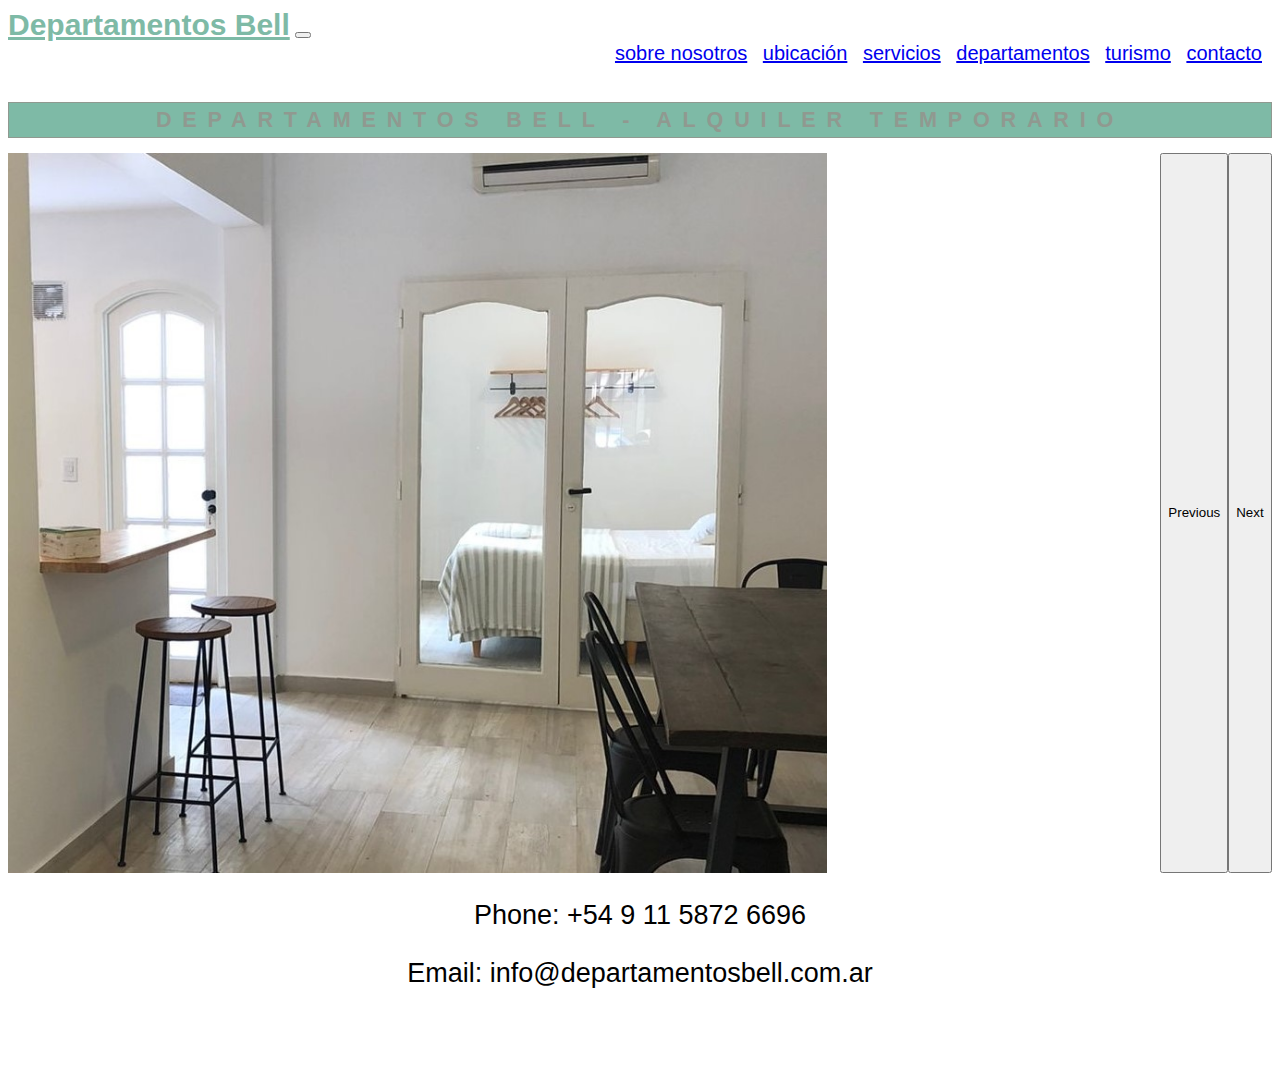
==== index.html @ 815842b9 "primera subida, asi entrega el cliente" ====
<!DOCTYPE html>
<html lang="en">

<head>
    <meta charset="UTF-8" />
    <meta http-equiv="X-UA-Compatible" content="IE=edge" />
    <meta name="viewport" content="width=device-width, initial-scale=1.0" />
    <meta name="description" content="Departamentos Bell Alquiler Temporario" />
    <meta name="keywords"
        content="alquiler, alquileres, temporaryrent, departamentos, temporarios, airbnb, booking, hospedaje, buenos aires, hotel, vacaciones, turismo" />

    <title>Departamentos Bell Alquiler Temporario</title>

    <!--bootstrap-->
    <link href="https://cdn.jsdelivr.net/npm/bootstrap@5.3.0-alpha1/dist/css/bootstrap.min.css" rel="stylesheet"
        integrity="sha384-GLhlTQ8iRABdZLl6O3oVMWSktQOp6b7In1Zl3/Jr59b6EGGoI1aFkw7cmDA6j6gD" crossorigin="anonymous" />

    <!--css style-->
    <link rel="stylesheet" href="./css/estilos.css" />

    <!--social media icon-->
    <link rel="stylesheet" href="https://cdnjs.cloudflare.com/ajax/libs/font-awesome/6.1.1/css/all.min.css"
        integrity="sha512-KfkfwYDsLkIlwQp6LFnl8zNdLGxu9YAA1QvwINks4PhcElQSvqcyVLLD9aMhXd13uQjoXtEKNosOWaZqXgel0g=="
        crossorigin="anonymous" referrerpolicy="no-referrer" />
</head>

<body>
    <!--bootstrap navbar-->

    <header>
        <div class="container">
            <nav class="navbar navbar-expand-lg bg-body-light">
                <div class="container-fluid">
                    <a class="navbar-brand" href="#">Departamentos Bell</a>
                    <button class="navbar-toggler" type="button" data-bs-toggle="collapse"
                        data-bs-target="#navbarNavAltMarkup" aria-controls="navbarNavAltMarkup" aria-expanded="false"
                        aria-label="Toggle navigation">
                        <span class="navbar-toggler-icon"></span>
                    </button>
                    <div class="collapse navbar-collapse" id="navbarNavAltMarkup">
                        <div class="navbar-nav">
                            <a class="nav-link active" aria-current="page" href="./pages/sobrenosotros.html">sobre
                                nosotros</a>
                            <a class="nav-link" href="./pages/ubicacion.html">ubicación</a>
                            <a class="nav-link" href="./pages/servicios.html">servicios</a>
                            <a class="nav-link" href="./pages/departamentos.html">departamentos</a>
                            <a class="nav-link" href="./pages/turismo.html">turismo</a>
                            <a class="nav-link" href="./pages/contacto.html">contacto</a>
                        </div>
                    </div>
                </div>
            </nav>
        </div>
    </header>

    <h1>Departamentos Bell - Alquiler Temporario</h1>

    <div class="container-fluid">
        <!--carrousel bootstrap-->
        <div id="carouselExample" class="carousel slide">
            <div class="carousel-inner">
                <div class="carousel-item active">
                    <img src="./img/bell5 pano recor.jpg" class="d-block w-100" alt="..." />
                </div>
                <div class="carousel-item">
                    <img src="./img/bell5_patio.jpg" class="d-block w-100" alt="..." />
                </div>
                <div class="carousel-item">
                    <img src="./img/bell5 welcome.jpg" class="d-block w-100" alt="..." />
                </div>
            </div>
            <button class="carousel-control-prev" type="button" data-bs-target="#carouselExample" data-bs-slide="prev">
                <span class="carousel-control-prev-icon" aria-hidden="true"> </span>
                <span class="visually-hidden">Previous</span>
            </button>
            <button class="carousel-control-next" type="button" data-bs-target="#carouselExample" data-bs-slide="next">
                <span class="carousel-control-next-icon" aria-hidden="true"></span>
                <span class="visually-hidden">Next</span>
            </button>
        </div>
        <!--cierre carrousel-->
    </div>
    <!--cierre container-->

    <footer>
        <div class="footer_socials">
            <a href="https://instagram.com/departamentos_bell?utm_medium=copy_link" target="_blank"><i
                    class="fa-brands fa-instagram"></i></a>
            <a href="https://www.facebook.com/departamentosBell/?show_switched_toast=0&show_invite_to_follow=0&show_switched_tooltip=0&show_podcast_settings=0&show_community_transition=0&show_community_review_changes=0&show_community_rollback=0&show_follower_visibility_disclosure=0"
                target="_blank"><i class="fa-brands fa-facebook"></i></a>
            <a href="https://wa.me/+5491158726696" target="_blank"><i class="fa-brands fa-whatsapp"></i></a>
        </div>

        <div class="footer_bar"></div>

        <div class="footer_text">
            <p>Phone: +54 9 11 5872 6696</p>
            <p>Email: info@departamentosbell.com.ar</p>
        </div>
    </footer>

    <!--bootstrap java-->
    <script src="https://cdn.jsdelivr.net/npm/bootstrap@5.3.0-alpha1/dist/js/bootstrap.bundle.min.js"
        integrity="sha384-w76AqPfDkMBDXo30jS1Sgez6pr3x5MlQ1ZAGC+nuZB+EYdgRZgiwxhTBTkF7CXvN"
        crossorigin="anonymous"></script>
</body>

</html>
---- css/estilos.css ----
h1 {
    color: #909990;
    font-family: sans-serif;
    font-size: 120%;
    letter-spacing: 0.5em;
    text-align: center;
    text-transform: uppercase;
    border: 1px solid;
    box-sizing: border-box;
    display: center;
    position: relative;
    padding: 4px 15px;
    background-color: rgb(126, 186, 166);
}

h2 {
    color: black;
    font-family: sans-serif;
    font-size: 200%;
    font-style: italic;
    text-align: center;
    text-orientation: initial;
    margin-top: 0cm;
}

.mi-div {
    font-family: sans-serif;
    font-style: italic;
    font-size: 18px;
    text-align: left;
    margin-left: 20px;
    margin-top: 20px;
    margin-bottom: 20px;
}

.container {
    background-color: none;
}

.container.textos {
    text-align: justify;
    padding: 20px;
}

.iframe {
    margin-left: 3rem;
}

.form-register {
    padding: 30;
    width: 300px;
    margin: auto;
    margin-top: 100px;
    color: black;
    font-family: sans-serif;
    background-color: lightgrey;
    border-radius: 4px;
}

.form-register .controls {
    width: 100%;
    padding: 10px;
    color: black;
    background-color: none;
    border-radius: 4px;
    margin-bottom: 16px;
    border: 1px solid white;
    font-family: sans-serif;
    font-size: 18px;
    box-sizing: border-box;
}

.form-register .bottons {
    color: black;
    margin-left: 20px;
    box-sizing: border-box;
    border-radius: 20px;
}

.navbar-nav {
    justify-items: right;
    text-align: right;
}

.navbar {
    background-color: none;
    height: 80px;
    font-size: 20px;
}

.navbar .navbar-brand {
    font-size: 30px;
    font-weight: bold;
    font-family: sans-serif;
    color: rgb(126, 186, 166);
}

.navbar .navbar-nav {
    float: right;
}

.navbar .nav-link {
    margin-right: 10px;
}

.navbar .navbar-toggler {
    border-color: none;
}

#carouselExample {
    display: flex;
    justify-content: center;
}

.carousel-inner {
    width: 90vw;
    height: 80vh;
    overflow: hidden;
}

.carousel-inner .carousel-item img {
    height: 80vh;
    position: relative;
}

@media (max-width: 480px) {
    .carousel-inner .carousel-item img {
        margin-top: 0;
    }
}

@media (max-width: 768px) {
    .carousel-inner .carousel-item img {
        margin-top: 0;
    }
}

@media (max-width: 1020px) {
    .carousel-inner .carousel-item img {
        margin-top: 0;
    }
}

body {
    background-color: white;
    color: black;
    font-family: sans-serif;
    font-size: 18px;
}

.about-us-container {
    display: flex;
    justify-content: center;
    align-items: center;
    font-size: 2rem;
    text-align: center;
    min-height: 75vh;
}

.about-us-container .about-us-text-container {
    width: 60%;
}

.about-us-container .about-us-img-container {
    width: 40%;
}

.pages {
    display: flex;
    justify-content: center;
    align-items: center;
    flex-wrap: wrap;
}

.pages .space {
    margin: 15px;
}

.contact-container {
    display: flex;
    justify-content: center;
    align-items: center;
    flex-direction: column;
    min-height: 80vh;
}

.main-container {
    min-height: 75vh;
}

@media (max-width: 1300px) {
    .about-us-container {
        flex-direction: column;
    }

    .about-us-container .about-us-text-container {
        margin-bottom: 50px;
    }
}

@media (max-width: 1050px) {
    .about-us-text-container {
        font-size: 1.5rem;
    }

    .about-us-img-container img {
        width: 300px;
        margin-bottom: 50px;
    }
}

@media (max-width: 600px) {
    .pages iframe {
        margin-top: 50px;
    }
}

footer {
    color: black;
    text-decoration: none;
    font-family: sans-serif;
    font-size: 150%;
    font-style: initial;
    text-align: center;
    background-color: white;
    width: 100%;
    height: 10rem;
    padding: 0%;
}

footer .fa-brands {
    color: rgb(126, 186, 166);
}

/*# sourceMappingURL=estilos.css.map */
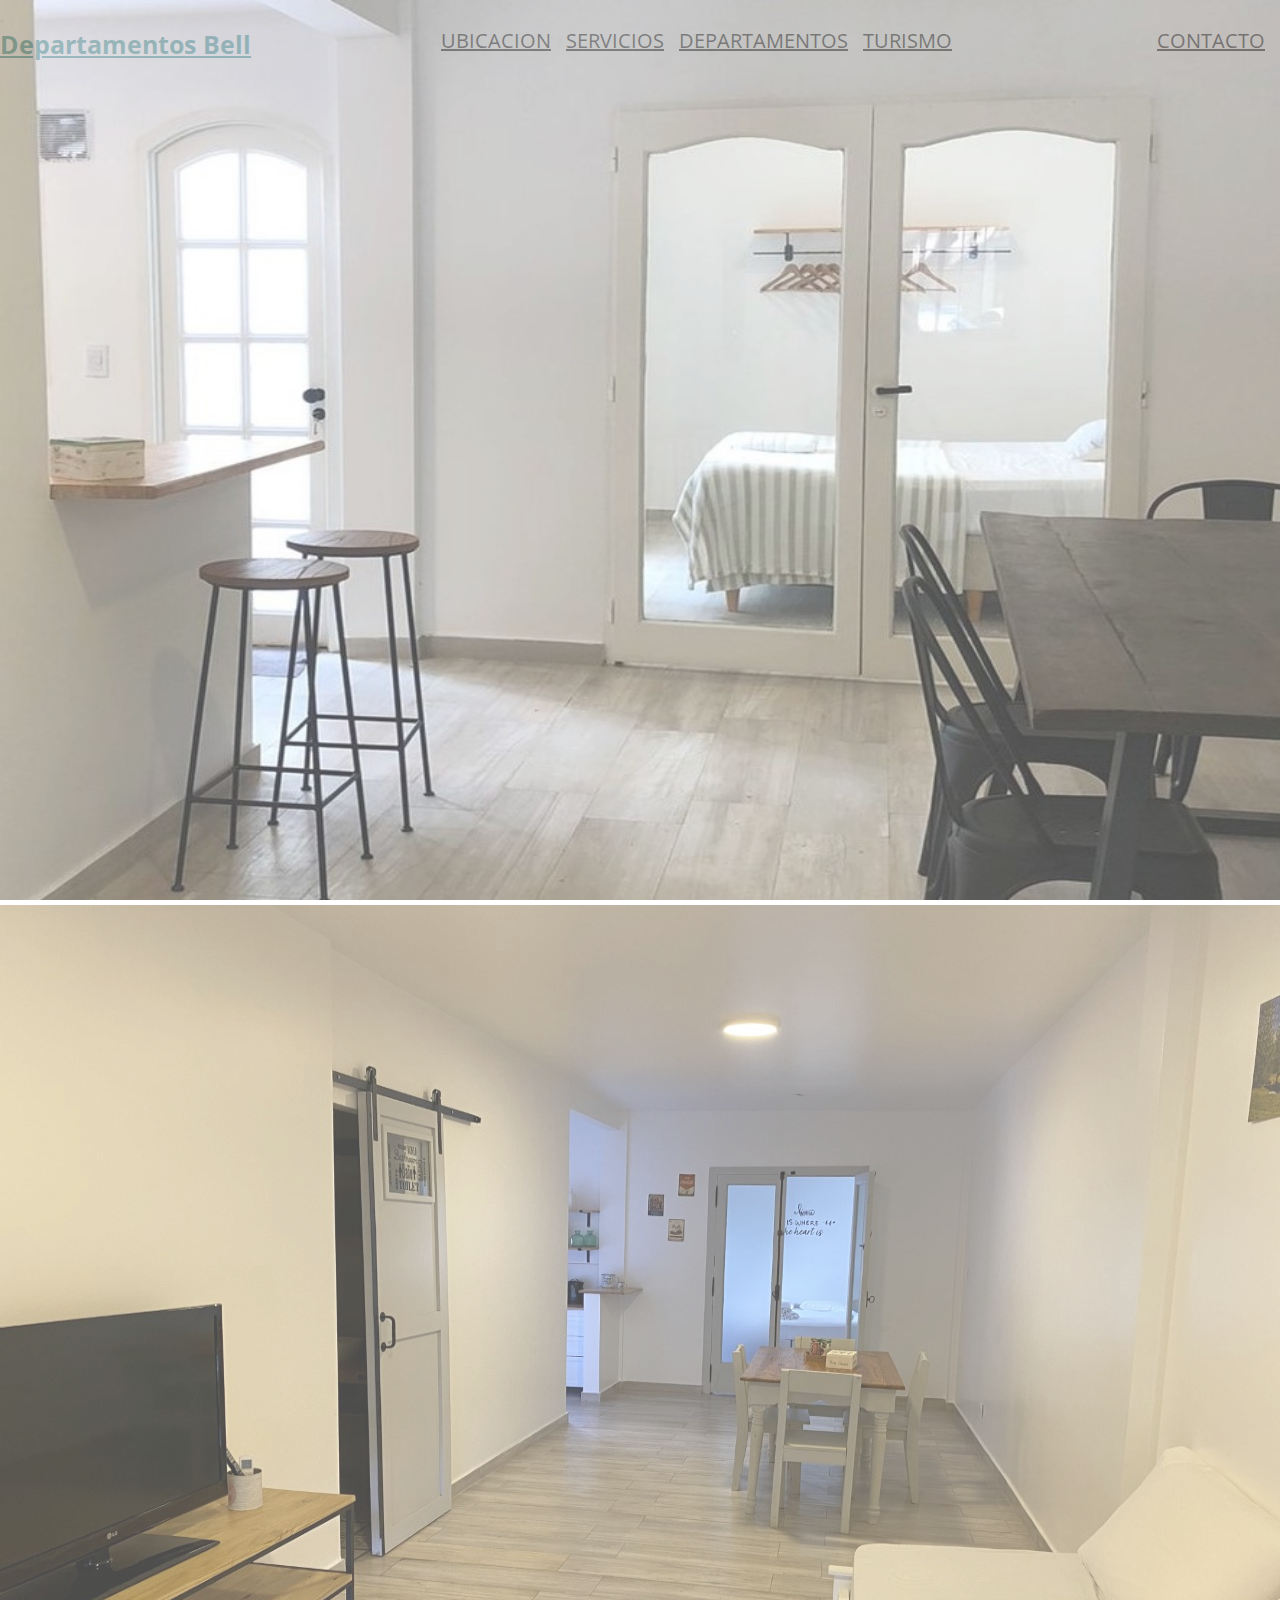
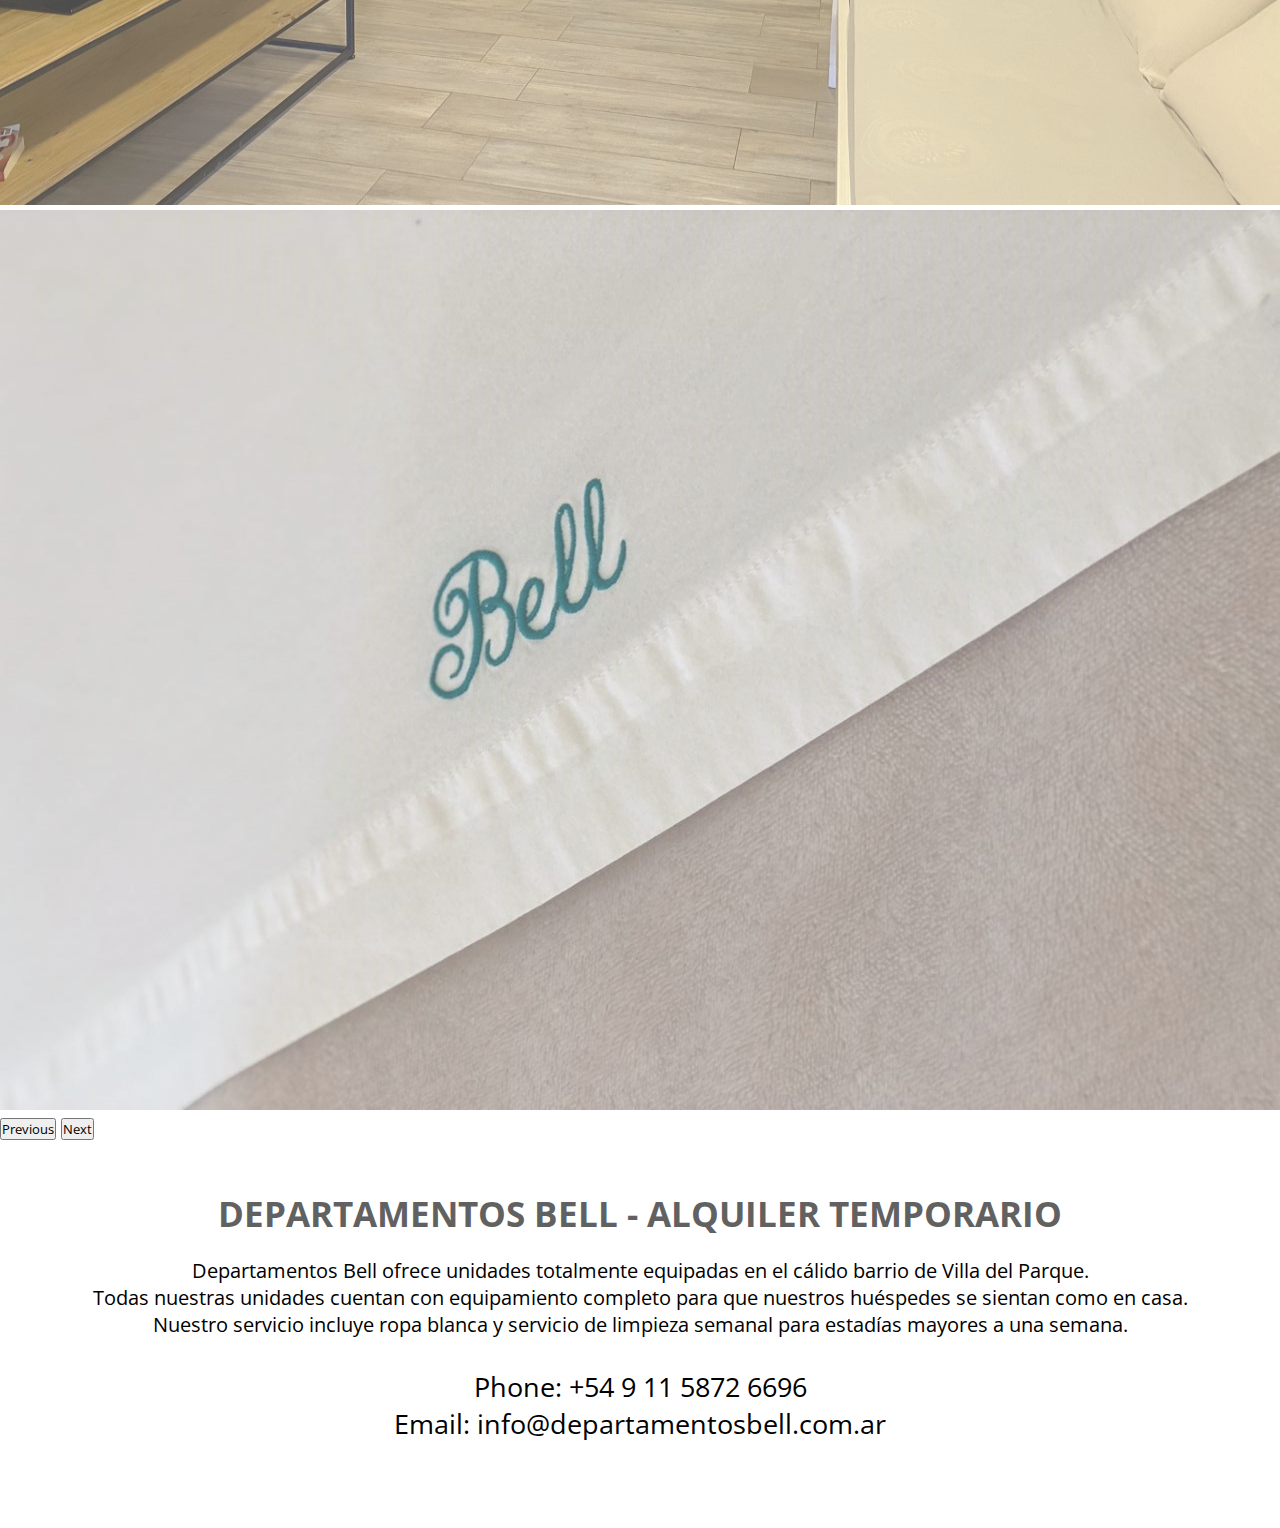
==== commit 6bb5a43b: "avances sobre el index" ====
--- a/index.html
+++ b/index.html
@@ -6,103 +6,107 @@
     <meta http-equiv="X-UA-Compatible" content="IE=edge" />
     <meta name="viewport" content="width=device-width, initial-scale=1.0" />
     <meta name="description" content="Departamentos Bell Alquiler Temporario" />
-    <meta name="keywords"
-        content="alquiler, alquileres, temporaryrent, departamentos, temporarios, airbnb, booking, hospedaje, buenos aires, hotel, vacaciones, turismo" />
-
+    <meta name="keywords" content="alquiler, alquileres, temporaryrent, departamentos, temporarios, airbnb, booking, hospedaje, buenos aires, hotel, vacaciones, turismo" />
     <title>Departamentos Bell Alquiler Temporario</title>
-
+    <!-- fonts -->
+    <link rel="preconnect" href="https://fonts.googleapis.com">
+    <link rel="preconnect" href="https://fonts.gstatic.com" crossorigin>
+    <link href="https://fonts.googleapis.com/css2?family=Lexend+Deca&family=Open+Sans:wght@300&display=swap" rel="stylesheet">
     <!--bootstrap-->
-    <link href="https://cdn.jsdelivr.net/npm/bootstrap@5.3.0-alpha1/dist/css/bootstrap.min.css" rel="stylesheet"
-        integrity="sha384-GLhlTQ8iRABdZLl6O3oVMWSktQOp6b7In1Zl3/Jr59b6EGGoI1aFkw7cmDA6j6gD" crossorigin="anonymous" />
-
+    <link href="https://cdn.jsdelivr.net/npm/bootstrap@5.3.2/dist/css/bootstrap.min.css" rel="stylesheet" integrity="sha384-T3c6CoIi6uLrA9TneNEoa7RxnatzjcDSCmG1MXxSR1GAsXEV/Dwwykc2MPK8M2HN" crossorigin="anonymous">
+    <!--social media icon-->
+    <link rel="stylesheet" href="https://cdnjs.cloudflare.com/ajax/libs/font-awesome/6.1.1/css/all.min.css"
+    integrity="sha512-KfkfwYDsLkIlwQp6LFnl8zNdLGxu9YAA1QvwINks4PhcElQSvqcyVLLD9aMhXd13uQjoXtEKNosOWaZqXgel0g=="
+    crossorigin="anonymous" referrerpolicy="no-referrer" />
     <!--css style-->
     <link rel="stylesheet" href="./css/estilos.css" />
-
-    <!--social media icon-->
-    <link rel="stylesheet" href="https://cdnjs.cloudflare.com/ajax/libs/font-awesome/6.1.1/css/all.min.css"
-        integrity="sha512-KfkfwYDsLkIlwQp6LFnl8zNdLGxu9YAA1QvwINks4PhcElQSvqcyVLLD9aMhXd13uQjoXtEKNosOWaZqXgel0g=="
-        crossorigin="anonymous" referrerpolicy="no-referrer" />
 </head>
 
 <body>
-    <!--bootstrap navbar-->
-
-    <header>
-        <div class="container">
-            <nav class="navbar navbar-expand-lg bg-body-light">
+    <div class="container-fluid">
+        <header class="row">
+            <nav class="navbar-expand-lg bg-light navbar fixed-top navbar-transparent">
                 <div class="container-fluid">
-                    <a class="navbar-brand" href="#">Departamentos Bell</a>
                     <button class="navbar-toggler" type="button" data-bs-toggle="collapse"
                         data-bs-target="#navbarNavAltMarkup" aria-controls="navbarNavAltMarkup" aria-expanded="false"
                         aria-label="Toggle navigation">
                         <span class="navbar-toggler-icon"></span>
                     </button>
-                    <div class="collapse navbar-collapse" id="navbarNavAltMarkup">
-                        <div class="navbar-nav">
-                            <a class="nav-link active" aria-current="page" href="./pages/sobrenosotros.html">sobre
-                                nosotros</a>
-                            <a class="nav-link" href="./pages/ubicacion.html">ubicación</a>
-                            <a class="nav-link" href="./pages/servicios.html">servicios</a>
-                            <a class="nav-link" href="./pages/departamentos.html">departamentos</a>
-                            <a class="nav-link" href="./pages/turismo.html">turismo</a>
-                            <a class="nav-link" href="./pages/contacto.html">contacto</a>
+                    <div class="collapse navbar-collapse navbar-nav" id="navbarNavAltMarkup">
+                        <div class="navLinks">
+                            <a class="navbar-brand" href="#">Departamentos Bell</a>
+                        </div>
+                        <div class="navLinks">
+                            <a class="nav-link" href="./pages/ubicacion.html">UBICACION</a>
+                            <a class="nav-link" href="./pages/servicios.html">SERVICIOS</a>
+                            <a class="nav-link" href="./pages/departamentos.html">DEPARTAMENTOS</a>
+                            <a class="nav-link" href="./pages/turismo.html">TURISMO</a>
+                        </div>
+                        <div>
+                            <a class="nav-link" href="./pages/contacto.html">CONTACTO</a>
                         </div>
                     </div>
                 </div>
             </nav>
-        </div>
-    </header>
+            <div id="carouselExampleInterval" class="carousel slide carousel-fade" data-bs-ride="carousel" data-bs-pause="false">
+                <div class="carousel-inner">
+                    <div class="carousel-item" data-bs-interval="3000">
+                        <img src="./img/bell5panorecor2.jpg" class="d-block w-100 imgInsert" alt="..." />
+                    </div>
+                    <div class="carousel-item active" data-bs-interval="3000">
+                        <img src="./img/bell3living.jpg" class="d-block w-100 imgInsert" alt="..." />
+                    </div>
+                    <div class="carousel-item" data-bs-interval="3000">
+                        <img src="./img/sheets.jpg" class="d-block w-100 imgInsert" alt="..." />
+                    </div>
+                </div>
+                <button class="carousel-control-prev" type="button" data-bs-target="#carouselExampleInterval" data-bs-slide="prev">
+                    <span class="carousel-control-prev-icon" aria-hidden="true"> </span>
+                    <span class="visually-hidden">Previous</span>
+                </button>
+                <button class="carousel-control-next" type="button" data-bs-target="#carouselExampleInterval" data-bs-slide="next">
+                    <span class="carousel-control-next-icon" aria-hidden="true"></span>
+                    <span class="visually-hidden">Next</span>
+                </button>
+            </div>
+        </header>
+        <main>
+            <div class="contenedorMain">
+                <h1 class="tituloPrincipal fade-in-top">DEPARTAMENTOS BELL - ALQUILER TEMPORARIO</h1>
+                <span class="textoMain">
+                    Departamentos Bell ofrece unidades totalmente equipadas en el cálido barrio de Villa del Parque.
+                </span>
+                <span class="textoMain">
+                    Todas nuestras unidades cuentan con equipamiento completo para que nuestros huéspedes se sientan como en casa.
+                </span>
+                <span class="textoMain">
+                    Nuestro servicio incluye ropa blanca y servicio de limpieza semanal para estadías mayores a una semana.
+                </span>
+            </div>
+        </main>
 
-    <h1>Departamentos Bell - Alquiler Temporario</h1>
+    
+        <footer>
+            <div class="footer_socials">
+                <a href="https://instagram.com/departamentos_bell?utm_medium=copy_link" target="_blank"><i
+                        class="fa-brands fa-instagram"></i></a>
+                <a href="https://www.facebook.com/departamentosBell/?show_switched_toast=0&show_invite_to_follow=0&show_switched_tooltip=0&show_podcast_settings=0&show_community_transition=0&show_community_review_changes=0&show_community_rollback=0&show_follower_visibility_disclosure=0"
+                    target="_blank"><i class="fa-brands fa-facebook"></i></a>
+                <a href="https://wa.me/+5491158726696" target="_blank"><i class="fa-brands fa-whatsapp"></i></a>
+            </div>
+    
+            <div class="footer_bar"></div>
+    
+            <div class="footer_text">
+                <p>Phone: +54 9 11 5872 6696</p>
+                <p>Email: info@departamentosbell.com.ar</p>
+            </div>
+        </footer>
+    
+    </div>
 
-    <div class="container-fluid">
-        <!--carrousel bootstrap-->
-        <div id="carouselExample" class="carousel slide">
-            <div class="carousel-inner">
-                <div class="carousel-item active">
-                    <img src="./img/bell5 pano recor.jpg" class="d-block w-100" alt="..." />
-                </div>
-                <div class="carousel-item">
-                    <img src="./img/bell5_patio.jpg" class="d-block w-100" alt="..." />
-                </div>
-                <div class="carousel-item">
-                    <img src="./img/bell5 welcome.jpg" class="d-block w-100" alt="..." />
-                </div>
-            </div>
-            <button class="carousel-control-prev" type="button" data-bs-target="#carouselExample" data-bs-slide="prev">
-                <span class="carousel-control-prev-icon" aria-hidden="true"> </span>
-                <span class="visually-hidden">Previous</span>
-            </button>
-            <button class="carousel-control-next" type="button" data-bs-target="#carouselExample" data-bs-slide="next">
-                <span class="carousel-control-next-icon" aria-hidden="true"></span>
-                <span class="visually-hidden">Next</span>
-            </button>
-        </div>
-        <!--cierre carrousel-->
-    </div>
-    <!--cierre container-->
-
-    <footer>
-        <div class="footer_socials">
-            <a href="https://instagram.com/departamentos_bell?utm_medium=copy_link" target="_blank"><i
-                    class="fa-brands fa-instagram"></i></a>
-            <a href="https://www.facebook.com/departamentosBell/?show_switched_toast=0&show_invite_to_follow=0&show_switched_tooltip=0&show_podcast_settings=0&show_community_transition=0&show_community_review_changes=0&show_community_rollback=0&show_follower_visibility_disclosure=0"
-                target="_blank"><i class="fa-brands fa-facebook"></i></a>
-            <a href="https://wa.me/+5491158726696" target="_blank"><i class="fa-brands fa-whatsapp"></i></a>
-        </div>
-
-        <div class="footer_bar"></div>
-
-        <div class="footer_text">
-            <p>Phone: +54 9 11 5872 6696</p>
-            <p>Email: info@departamentosbell.com.ar</p>
-        </div>
-    </footer>
-
-    <!--bootstrap java-->
-    <script src="https://cdn.jsdelivr.net/npm/bootstrap@5.3.0-alpha1/dist/js/bootstrap.bundle.min.js"
-        integrity="sha384-w76AqPfDkMBDXo30jS1Sgez6pr3x5MlQ1ZAGC+nuZB+EYdgRZgiwxhTBTkF7CXvN"
-        crossorigin="anonymous"></script>
+    <!--bootstrap javascript-->
+    <script src="https://cdn.jsdelivr.net/npm/bootstrap@5.3.2/dist/js/bootstrap.bundle.min.js" integrity="sha384-C6RzsynM9kWDrMNeT87bh95OGNyZPhcTNXj1NW7RuBCsyN/o0jlpcV8Qyq46cDfL" crossorigin="anonymous"></script>
+    <script src="./js/scripts.js"></script>
 </body>
-
 </html>--- a/css/estilos.css
+++ b/css/estilos.css
@@ -1,16 +1,31 @@
-h1 {
-    color: #909990;
-    font-family: sans-serif;
-    font-size: 120%;
-    letter-spacing: 0.5em;
-    text-align: center;
-    text-transform: uppercase;
-    border: 1px solid;
-    box-sizing: border-box;
-    display: center;
-    position: relative;
-    padding: 4px 15px;
-    background-color: rgb(126, 186, 166);
+html {
+    font-size: 100%;
+}
+
+* {
+    margin: 0px;
+    padding: 0px;
+    font-family: "Lexend Deca", sans-serif;
+    font-family: "Open Sans", sans-serif;
+}
+
+body {
+    background-color: white;
+    color: black;
+    font-family: sans-serif;
+    font-size: 18px;
+}
+
+.tituloPrincipal {
+    color: rgb(97, 97, 97);
+    font-size: 35px;
+    text-align: center;
+    margin: 20px;
+}
+
+.textoMain {
+    font-size: 20px;
+    text-align: center;
 }
 
 h2 {
@@ -21,6 +36,16 @@
     text-align: center;
     text-orientation: initial;
     margin-top: 0cm;
+}
+
+.contenedorMain {
+    margin-top: 30px;
+    margin-bottom: 30px;
+    width: 100%;
+    display: flex;
+    flex-direction: column;
+    align-items: center;
+    justify-content: center;
 }
 
 .mi-div {
@@ -77,76 +102,104 @@
     border-radius: 20px;
 }
 
+.navbar {
+    font-size: 20px;
+    margin-top: 0;
+}
+
+.navbar-transparent {
+    background-color: transparent !important;
+    /* Fondo transparente */
+    width: 100%;
+    position: absolute;
+}
+
+/* Estilos para la barra de navegación opaca */
+.navbar-scrolled {
+    background-color: rgba(255, 255, 255, 0.9) !important;
+    position: fixed;
+    width: 100%;
+    transition: background-color 1.5s;
+}
+
+.navbar-brand {
+    font-size: 25px;
+    font-weight: bold;
+    color: #1d8484;
+    transition: ease-in-out 0.5s;
+}
+
+.navbar-brand:hover {
+    transform: scale(1.1);
+    color: #1d8484;
+}
+
 .navbar-nav {
-    justify-items: right;
-    text-align: right;
-}
-
-.navbar {
-    background-color: none;
-    height: 80px;
-    font-size: 20px;
-}
-
-.navbar .navbar-brand {
-    font-size: 30px;
-    font-weight: bold;
-    font-family: sans-serif;
-    color: rgb(126, 186, 166);
-}
-
-.navbar .navbar-nav {
-    float: right;
-}
-
-.navbar .nav-link {
-    margin-right: 10px;
-}
-
-.navbar .navbar-toggler {
+    display: flex;
+    flex-direction: row;
+    justify-content: space-between;
+    width: 100%;
+    height: 100%;
+}
+
+.navLinks {
+    display: flex;
+    flex-direction: row;
+    justify-content: space-around;
+}
+
+.nav-link {
+    color: black;
+    margin-right: 15px;
+    position: relative
+}
+
+.nav-link::before {
+    content: "";
+    position: absolute;
+    bottom: -2px;
+    /* Ajusta la posición del subrayado */
+    left: 0;
+    /* Inicialmente, empieza desde la izquierda */
+    width: 0;
+    /* Comienza sin ancho */
+    height: 2px;
+    /* Grosor del subrayado */
+    background-color: #1d8484;
+    /* Color del subrayado (negro, en este caso) */
+    transition: width 0.5s;
+}
+
+
+.nav-link:hover::before {
+    width: 100%;
+    /* Al pasar el cursor, aumenta el ancho al 100%, de izquierda a derecha */
+}
+
+
+.navbar-toggler {
     border-color: none;
 }
 
-#carouselExample {
-    display: flex;
-    justify-content: center;
-}
-
-.carousel-inner {
-    width: 90vw;
-    height: 80vh;
-    overflow: hidden;
-}
-
-.carousel-inner .carousel-item img {
-    height: 80vh;
+.carousel {
+    width: 100%;
+}
+
+.row>* {
+    padding-right: 0px;
+    padding-left: 0px;
+}
+
+
+.imgInsert {
+    width: 100%;
+    height: 100%;
+    height: 100vh;
     position: relative;
-}
-
-@media (max-width: 480px) {
-    .carousel-inner .carousel-item img {
-        margin-top: 0;
-    }
-}
-
-@media (max-width: 768px) {
-    .carousel-inner .carousel-item img {
-        margin-top: 0;
-    }
-}
-
-@media (max-width: 1020px) {
-    .carousel-inner .carousel-item img {
-        margin-top: 0;
-    }
-}
-
-body {
-    background-color: white;
-    color: black;
-    font-family: sans-serif;
-    font-size: 18px;
-}
+    opacity: 0.7;
+}
+
+
 
 .about-us-container {
     display: flex;
@@ -157,11 +210,11 @@
     min-height: 75vh;
 }
 
-.about-us-container .about-us-text-container {
+.about-us-text-container {
     width: 60%;
 }
 
-.about-us-container .about-us-img-container {
+.about-us-img-container {
     width: 40%;
 }
 
@@ -172,7 +225,7 @@
     flex-wrap: wrap;
 }
 
-.pages .space {
+.space {
     margin: 15px;
 }
 
@@ -188,33 +241,6 @@
     min-height: 75vh;
 }
 
-@media (max-width: 1300px) {
-    .about-us-container {
-        flex-direction: column;
-    }
-
-    .about-us-container .about-us-text-container {
-        margin-bottom: 50px;
-    }
-}
-
-@media (max-width: 1050px) {
-    .about-us-text-container {
-        font-size: 1.5rem;
-    }
-
-    .about-us-img-container img {
-        width: 300px;
-        margin-bottom: 50px;
-    }
-}
-
-@media (max-width: 600px) {
-    .pages iframe {
-        margin-top: 50px;
-    }
-}
-
 footer {
     color: black;
     text-decoration: none;
@@ -228,8 +254,27 @@
     padding: 0%;
 }
 
-footer .fa-brands {
+.fa-brands {
     color: rgb(126, 186, 166);
 }
 
-/*# sourceMappingURL=estilos.css.map */+/*# sourceMappingURL=estilos.css.map */
+
+
+/*HOVER TITULO*/
+
+.fade-in-top {
+    animation: fade-in-top 1.5s ease-in-out both;
+}
+
+@keyframes fade-in-top {
+    0% {
+        transform: translateY(-50px);
+        opacity: 0;
+    }
+
+    100% {
+        transform: translateY(0);
+        opacity: 1;
+    }
+}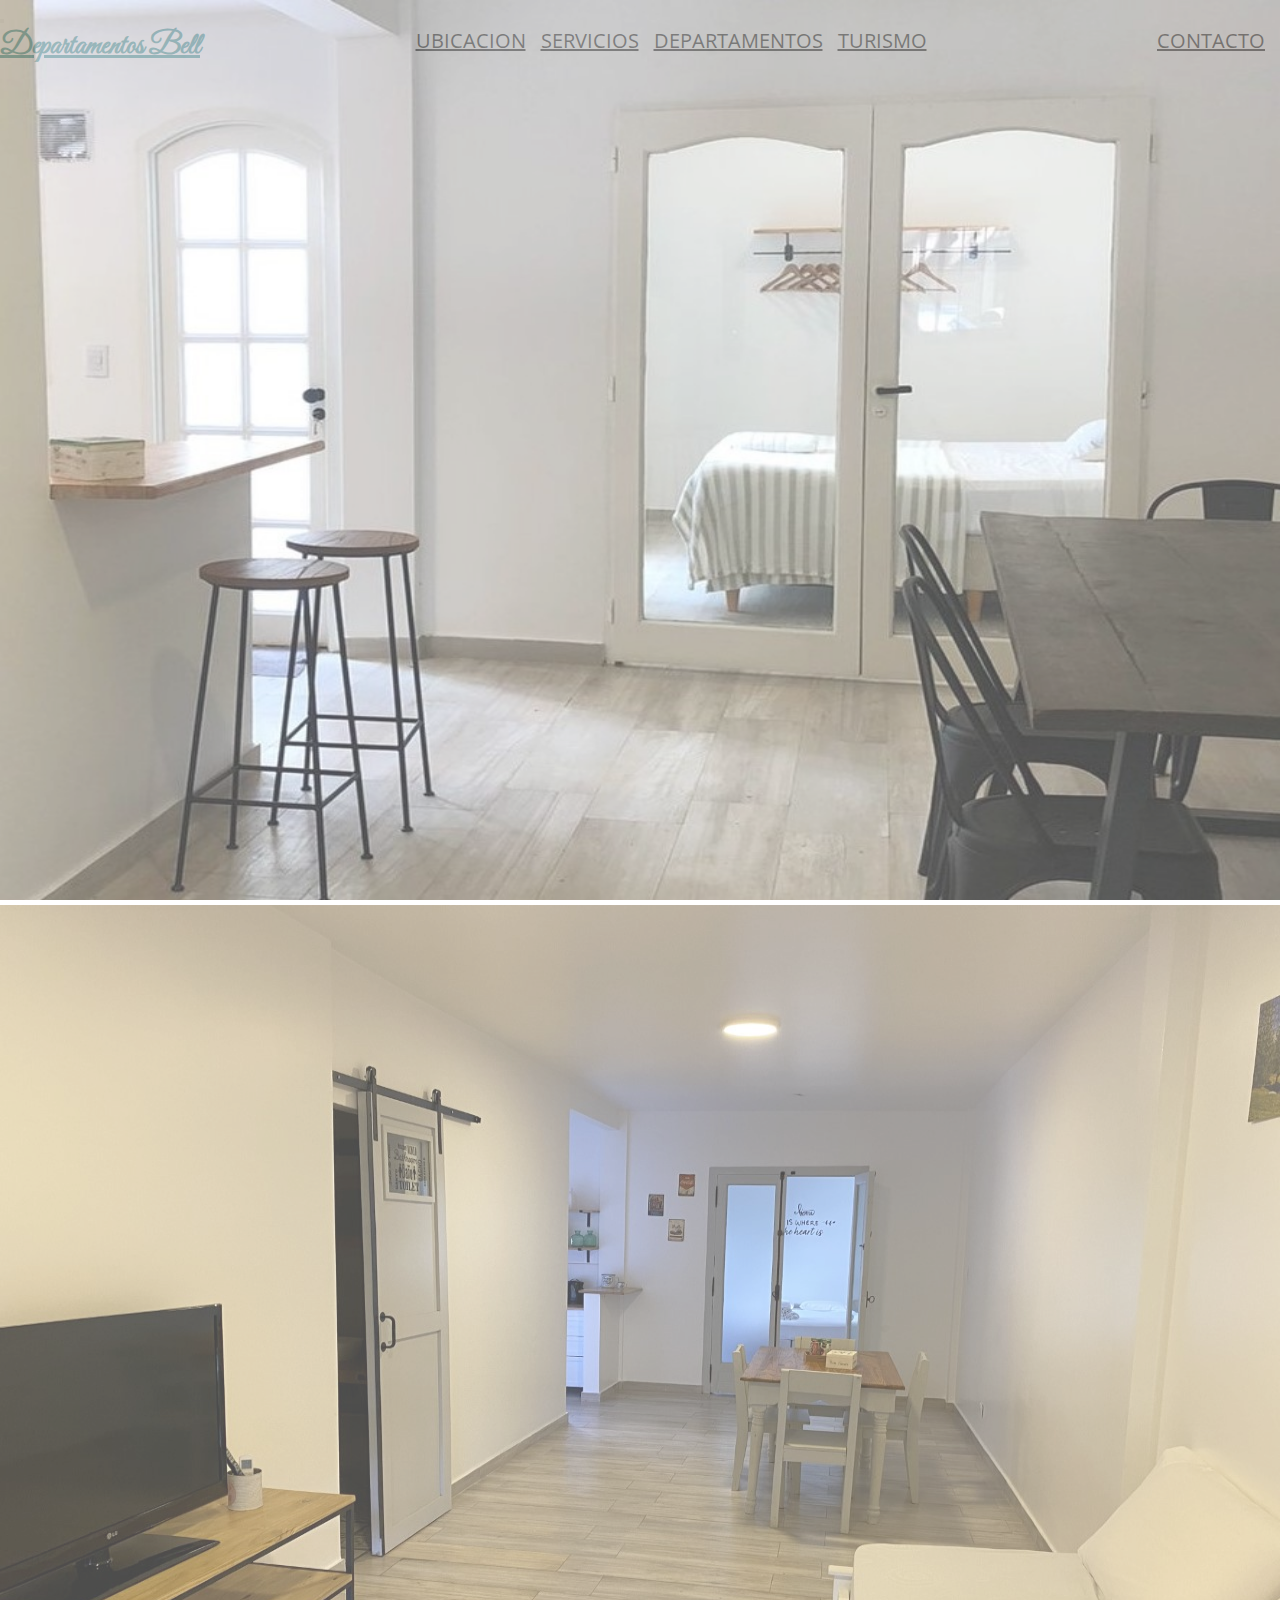
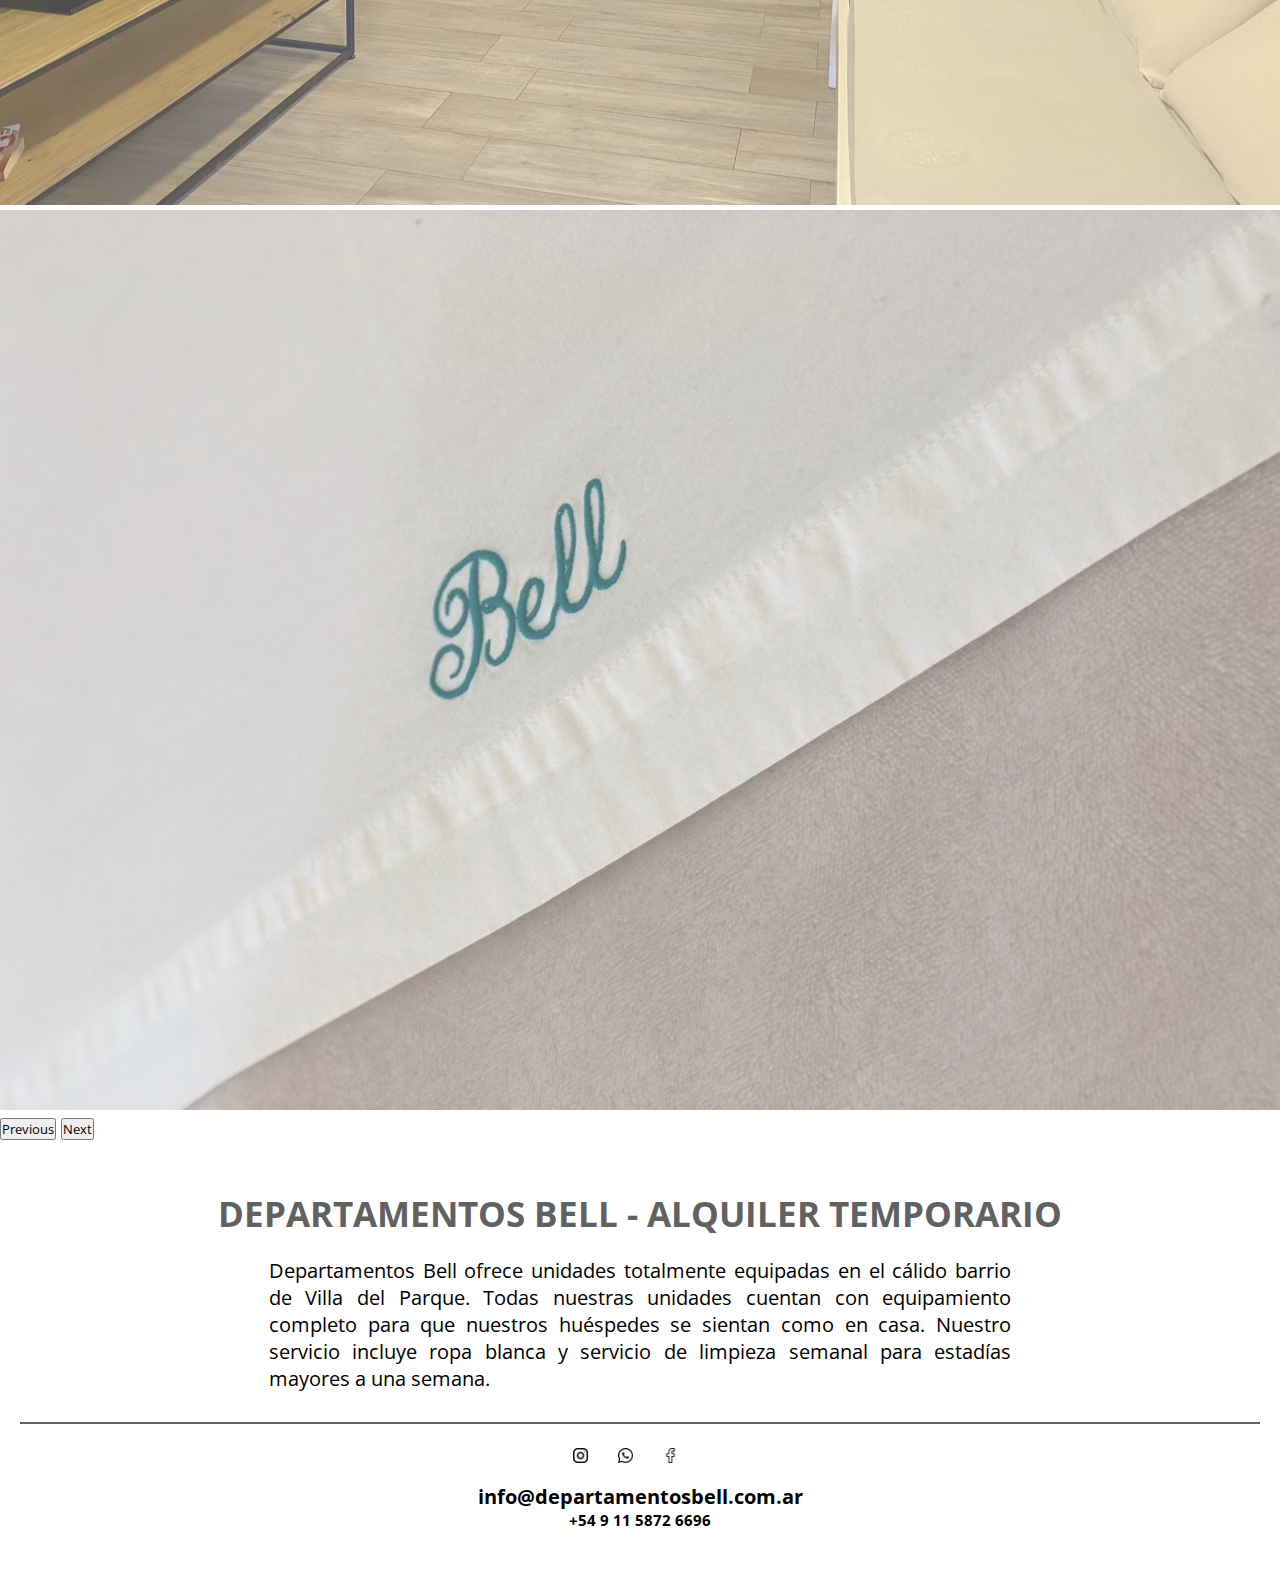
==== commit 5eac62a6: "terminado el index, pasamos a ubic" ====
--- a/index.html
+++ b/index.html
@@ -11,13 +11,15 @@
     <!-- fonts -->
     <link rel="preconnect" href="https://fonts.googleapis.com">
     <link rel="preconnect" href="https://fonts.gstatic.com" crossorigin>
-    <link href="https://fonts.googleapis.com/css2?family=Lexend+Deca&family=Open+Sans:wght@300&display=swap" rel="stylesheet">
+    <link href="https://fonts.googleapis.com/css2?family=Lexend+Deca&family=Open+Sans:wght@300&display=swap&family=Great+Vibes&display=swap" rel="stylesheet">
     <!--bootstrap-->
     <link href="https://cdn.jsdelivr.net/npm/bootstrap@5.3.2/dist/css/bootstrap.min.css" rel="stylesheet" integrity="sha384-T3c6CoIi6uLrA9TneNEoa7RxnatzjcDSCmG1MXxSR1GAsXEV/Dwwykc2MPK8M2HN" crossorigin="anonymous">
     <!--social media icon-->
     <link rel="stylesheet" href="https://cdnjs.cloudflare.com/ajax/libs/font-awesome/6.1.1/css/all.min.css"
     integrity="sha512-KfkfwYDsLkIlwQp6LFnl8zNdLGxu9YAA1QvwINks4PhcElQSvqcyVLLD9aMhXd13uQjoXtEKNosOWaZqXgel0g=="
     crossorigin="anonymous" referrerpolicy="no-referrer" />
+    <!-- iconos google -->
+    <link rel="stylesheet" href="https://fonts.googleapis.com/css2?family=Material+Symbols+Outlined:opsz,wght,FILL,GRAD@20..48,100..700,0..1,-50..200" />
     <!--css style-->
     <link rel="stylesheet" href="./css/estilos.css" />
 </head>
@@ -73,38 +75,37 @@
         <main>
             <div class="contenedorMain">
                 <h1 class="tituloPrincipal fade-in-top">DEPARTAMENTOS BELL - ALQUILER TEMPORARIO</h1>
-                <span class="textoMain">
-                    Departamentos Bell ofrece unidades totalmente equipadas en el cálido barrio de Villa del Parque.
-                </span>
-                <span class="textoMain">
-                    Todas nuestras unidades cuentan con equipamiento completo para que nuestros huéspedes se sientan como en casa.
-                </span>
-                <span class="textoMain">
-                    Nuestro servicio incluye ropa blanca y servicio de limpieza semanal para estadías mayores a una semana.
-                </span>
+                <div class="infotexto">
+                    <span class="textoMain">
+                        Departamentos Bell ofrece unidades totalmente equipadas en el cálido barrio de Villa del Parque.
+                    </span>
+                    <span class="textoMain">
+                        Todas nuestras unidades cuentan con equipamiento completo para que nuestros huéspedes se sientan como en casa.
+                    </span>
+                    <span class="textoMain">
+                        Nuestro servicio incluye ropa blanca y servicio de limpieza semanal para estadías mayores a una semana.
+                    </span>
+                </div>
             </div>
         </main>
-
-    
-        <footer>
-            <div class="footer_socials">
-                <a href="https://instagram.com/departamentos_bell?utm_medium=copy_link" target="_blank"><i
-                        class="fa-brands fa-instagram"></i></a>
-                <a href="https://www.facebook.com/departamentosBell/?show_switched_toast=0&show_invite_to_follow=0&show_switched_tooltip=0&show_podcast_settings=0&show_community_transition=0&show_community_review_changes=0&show_community_rollback=0&show_follower_visibility_disclosure=0"
-                    target="_blank"><i class="fa-brands fa-facebook"></i></a>
-                <a href="https://wa.me/+5491158726696" target="_blank"><i class="fa-brands fa-whatsapp"></i></a>
+        <footer class="footer">
+            <div class="logos">
+                <a href="https://instagram.com/departamentos_bell?utm_medium=copy_link" target="_blank">
+                    <img class="logosfooter" src="./img/instagram.png" alt="logo instagram">
+                </a>
+                <a href="https://wa.me/+5491158726696" target="_blank">
+                    <img class="logosfooter" src="./img/whatsapp.png" alt="logo whatsapp">
+                </a>
+                <a href="https://www.facebook.com/departamentosBell/?show_switched_toast=0&show_invite_to_follow=0&show_switched_tooltip=0&show_podcast_settings=0&show_community_transition=0&show_community_review_changes=0&show_community_rollback=0&show_follower_visibility_disclosure=0" target="_blank">
+                    <img class="logosfooter" src="./img/facebook.png" alt="logo facebook">
+                </a>
             </div>
-    
-            <div class="footer_bar"></div>
-    
-            <div class="footer_text">
-                <p>Phone: +54 9 11 5872 6696</p>
-                <p>Email: info@departamentosbell.com.ar</p>
+            <div class="informacion">
+                <h4>info@departamentosbell.com.ar</h4>
+                <h5>+54 9 11 5872 6696</h5>
             </div>
         </footer>
-    
     </div>
-
     <!--bootstrap javascript-->
     <script src="https://cdn.jsdelivr.net/npm/bootstrap@5.3.2/dist/js/bootstrap.bundle.min.js" integrity="sha384-C6RzsynM9kWDrMNeT87bh95OGNyZPhcTNXj1NW7RuBCsyN/o0jlpcV8Qyq46cDfL" crossorigin="anonymous"></script>
     <script src="./js/scripts.js"></script>
--- a/css/estilos.css
+++ b/css/estilos.css
@@ -26,6 +26,17 @@
 .textoMain {
     font-size: 20px;
     text-align: center;
+    margin-top: 20px;
+}
+
+.info{
+    display: flex;
+    flex-direction: row;
+}
+
+.infotexto{
+    width: 58%;
+    text-align: justify;
 }
 
 h2 {
@@ -123,10 +134,11 @@
 }
 
 .navbar-brand {
-    font-size: 25px;
+    font-size: 30px;
     font-weight: bold;
     color: #1d8484;
     transition: ease-in-out 0.5s;
+    font-family: 'Great Vibes', cursive;
 }
 
 .navbar-brand:hover {
@@ -241,21 +253,38 @@
     min-height: 75vh;
 }
 
-footer {
-    color: black;
-    text-decoration: none;
-    font-family: sans-serif;
-    font-size: 150%;
-    font-style: initial;
-    text-align: center;
-    background-color: white;
-    width: 100%;
-    height: 10rem;
-    padding: 0%;
-}
-
-.fa-brands {
-    color: rgb(126, 186, 166);
+
+
+.logos {
+    display: flex;
+    justify-content: center;
+    align-items: center;
+    height: 80%;
+}
+
+.footer{
+    border-top: 2px solid rgb(97, 97, 97);
+    margin: 20px;
+    padding: 20px;
+}
+
+.logosfooter {
+    width: 15px;
+    height: 15px;
+    margin-right: 30px;
+}
+
+.informacion {
+    text-align: center;
+    margin-top: 15px;
+}
+
+.informacion h4 {
+    font-size: 20px;
+}
+
+.informacion h5 {
+    font-size: 15px;
 }
 
 /*# sourceMappingURL=estilos.css.map */
@@ -277,4 +306,4 @@
         transform: translateY(0);
         opacity: 1;
     }
-}+}
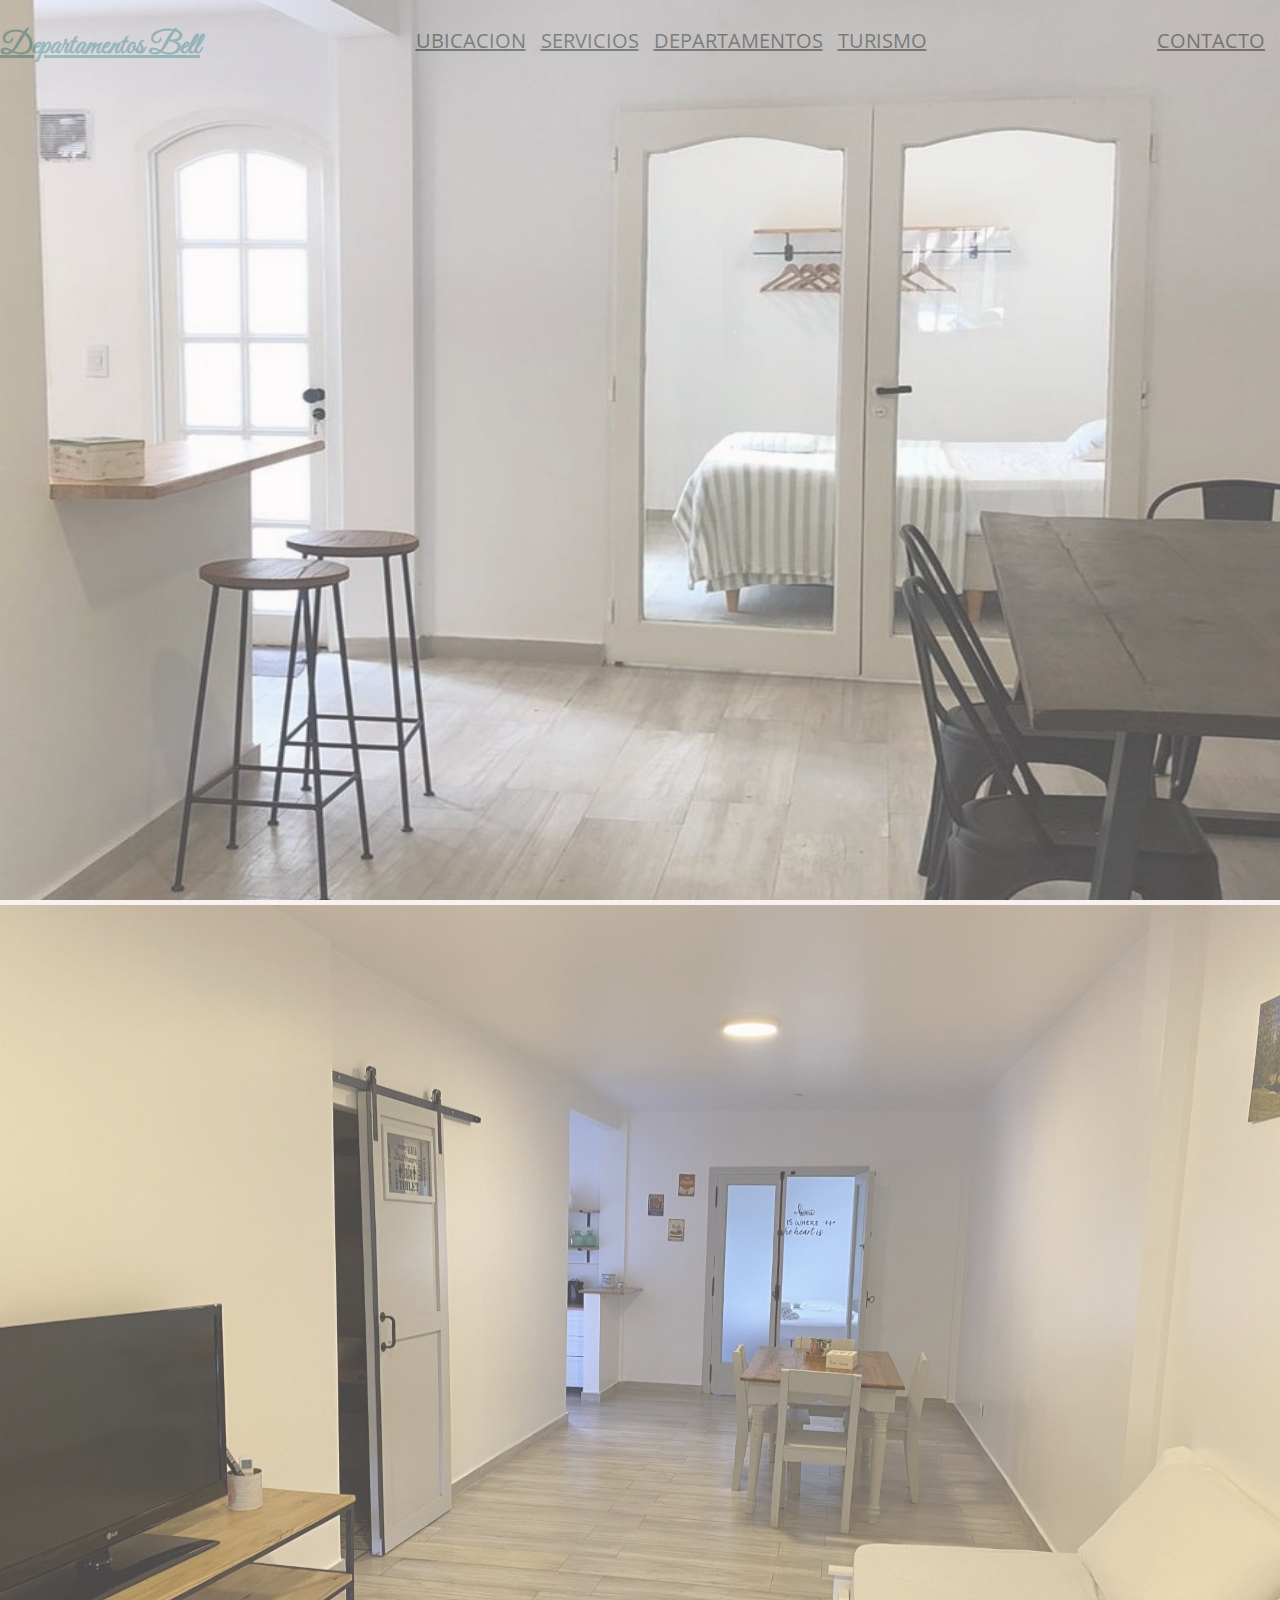
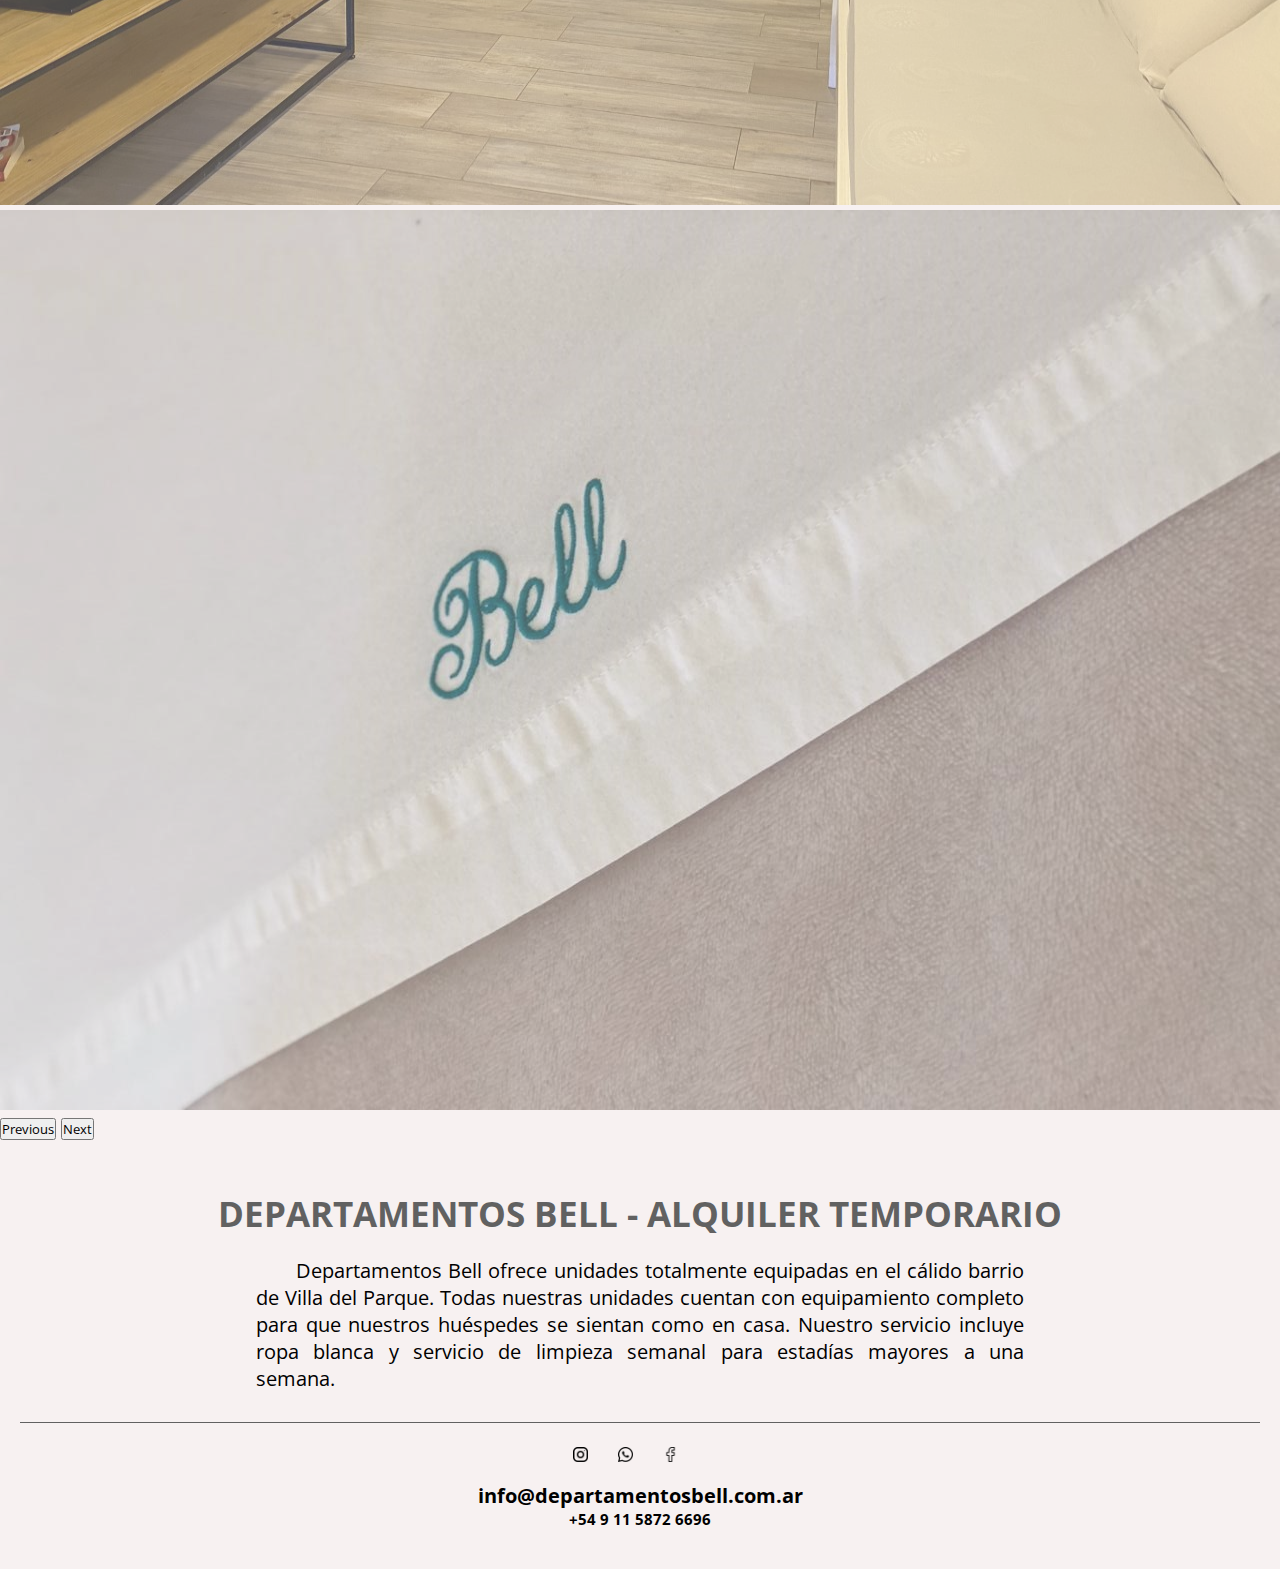
==== commit 26faed49: "ubicacion finalizado, comenzando por servicios" ====
--- a/index.html
+++ b/index.html
@@ -36,7 +36,7 @@
                     </button>
                     <div class="collapse navbar-collapse navbar-nav" id="navbarNavAltMarkup">
                         <div class="navLinks">
-                            <a class="navbar-brand" href="#">Departamentos Bell</a>
+                            <a class="navbar-brand" href="">Departamentos Bell</a>
                         </div>
                         <div class="navLinks">
                             <a class="nav-link" href="./pages/ubicacion.html">UBICACION</a>
@@ -73,16 +73,12 @@
             </div>
         </header>
         <main>
-            <div class="contenedorMain">
+            <div class="contenedorMainIndex">
                 <h1 class="tituloPrincipal fade-in-top">DEPARTAMENTOS BELL - ALQUILER TEMPORARIO</h1>
                 <div class="infotexto">
                     <span class="textoMain">
                         Departamentos Bell ofrece unidades totalmente equipadas en el cálido barrio de Villa del Parque.
-                    </span>
-                    <span class="textoMain">
                         Todas nuestras unidades cuentan con equipamiento completo para que nuestros huéspedes se sientan como en casa.
-                    </span>
-                    <span class="textoMain">
                         Nuestro servicio incluye ropa blanca y servicio de limpieza semanal para estadías mayores a una semana.
                     </span>
                 </div>
--- a/css/estilos.css
+++ b/css/estilos.css
@@ -10,7 +10,7 @@
 }
 
 body {
-    background-color: white;
+    background-color: #f7f1f1;
     color: black;
     font-family: sans-serif;
     font-size: 18px;
@@ -25,8 +25,9 @@
 
 .textoMain {
     font-size: 20px;
-    text-align: center;
     margin-top: 20px;
+    margin-right: 40px;
+    margin-left: 40px;
 }
 
 .info{
@@ -35,21 +36,18 @@
 }
 
 .infotexto{
-    width: 58%;
+    width: 60%;
     text-align: justify;
 }
 
-h2 {
-    color: black;
-    font-family: sans-serif;
-    font-size: 200%;
-    font-style: italic;
-    text-align: center;
-    text-orientation: initial;
-    margin-top: 0cm;
-}
-
-.contenedorMain {
+.infotextoUbic{
+    width: 100%;
+    text-align: justify;
+    margin-top: 30px;
+    margin-bottom: 50px;
+}
+
+.contenedorMainIndex{
     margin-top: 30px;
     margin-bottom: 30px;
     width: 100%;
@@ -59,23 +57,21 @@
     justify-content: center;
 }
 
-.mi-div {
-    font-family: sans-serif;
-    font-style: italic;
-    font-size: 18px;
-    text-align: left;
-    margin-left: 20px;
-    margin-top: 20px;
-    margin-bottom: 20px;
-}
-
-.container {
-    background-color: none;
-}
-
-.container.textos {
-    text-align: justify;
-    padding: 20px;
+.contenedorMain{
+    margin-bottom: 30px;
+    margin-bottom: 30px;
+    width: 100%;
+}
+
+.divIframe{
+    padding-top: 60px;
+    border-top: 1px solid rgb(97, 97, 97);
+}
+
+.imgInsertNav{
+    width: 100%;
+    height: 400px;
+    opacity: 0.7;
 }
 
 .iframe {
@@ -205,7 +201,6 @@
 
 .imgInsert {
     width: 100%;
-    height: 100%;
     height: 100vh;
     position: relative;
     opacity: 0.7;
@@ -249,11 +244,6 @@
     min-height: 80vh;
 }
 
-.main-container {
-    min-height: 75vh;
-}
-
-
 
 .logos {
     display: flex;
@@ -263,7 +253,7 @@
 }
 
 .footer{
-    border-top: 2px solid rgb(97, 97, 97);
+    border-top: 1px solid rgb(97, 97, 97);
     margin: 20px;
     padding: 20px;
 }
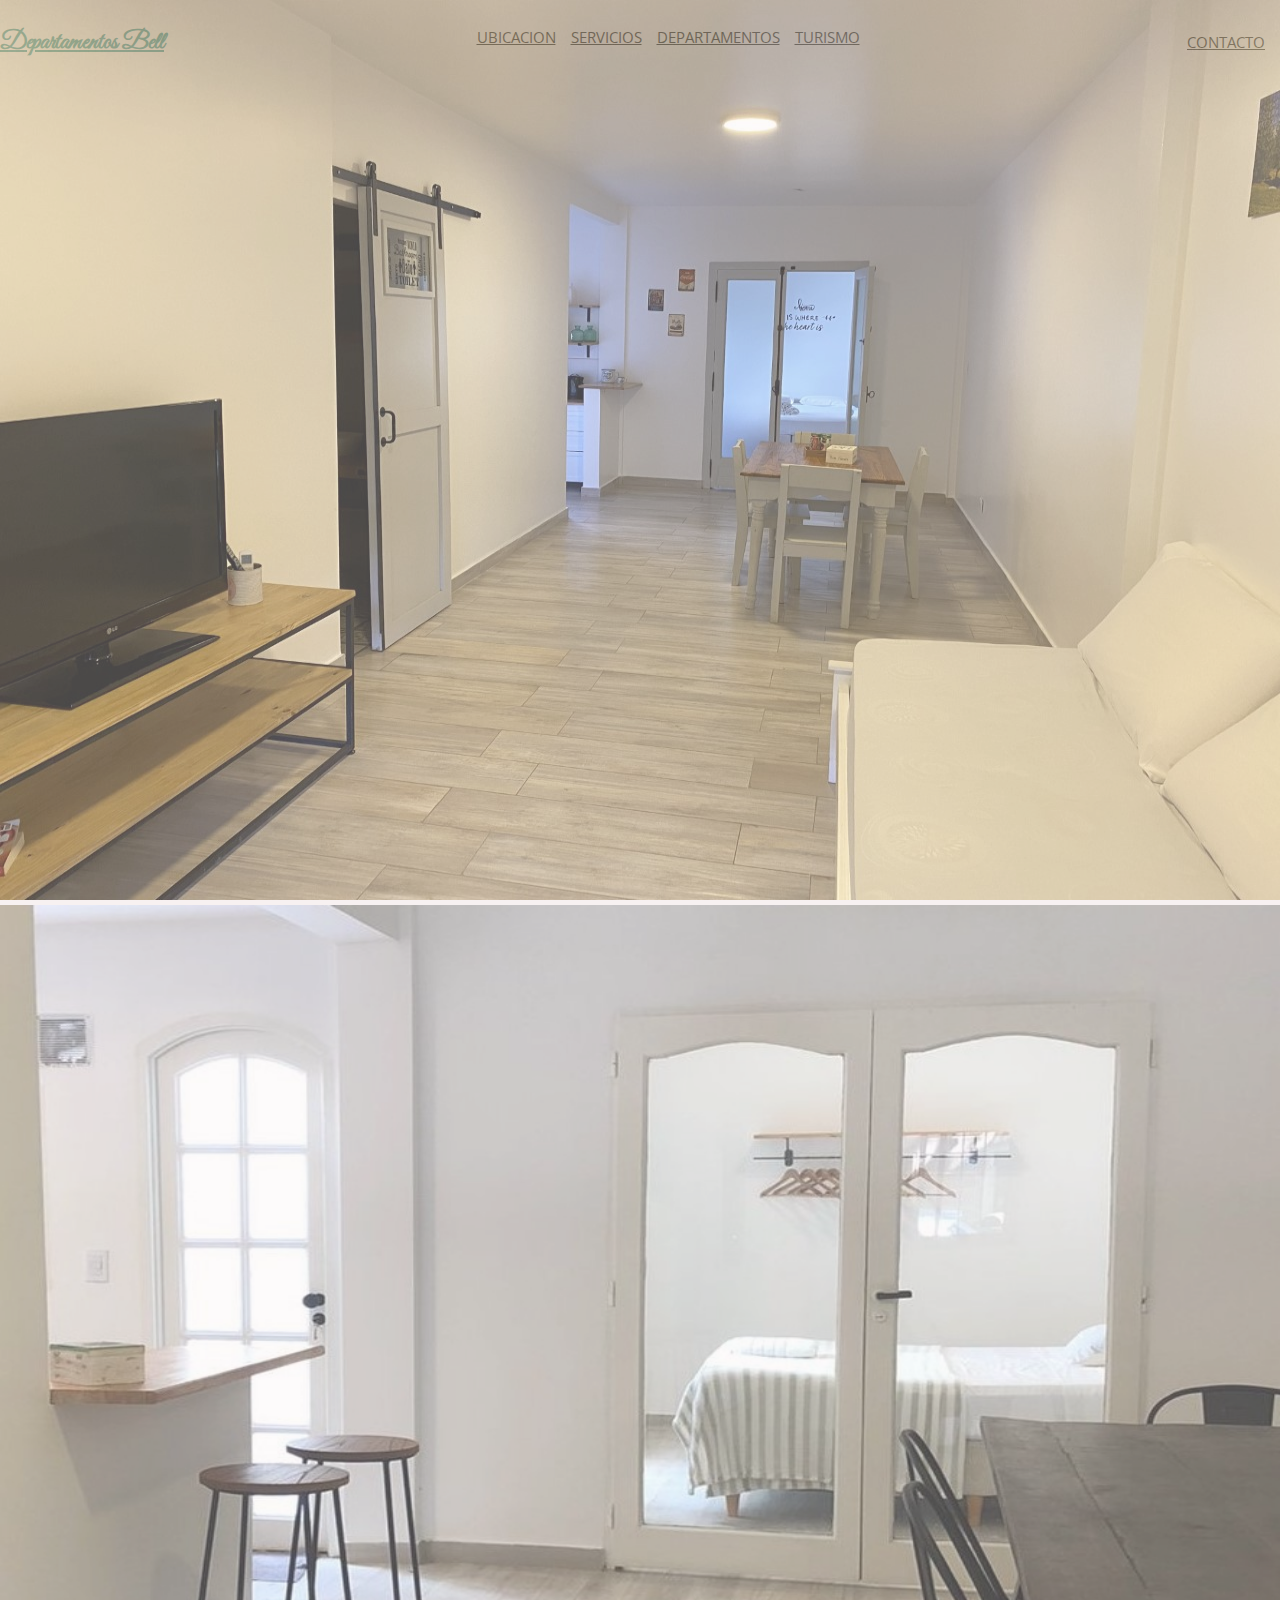
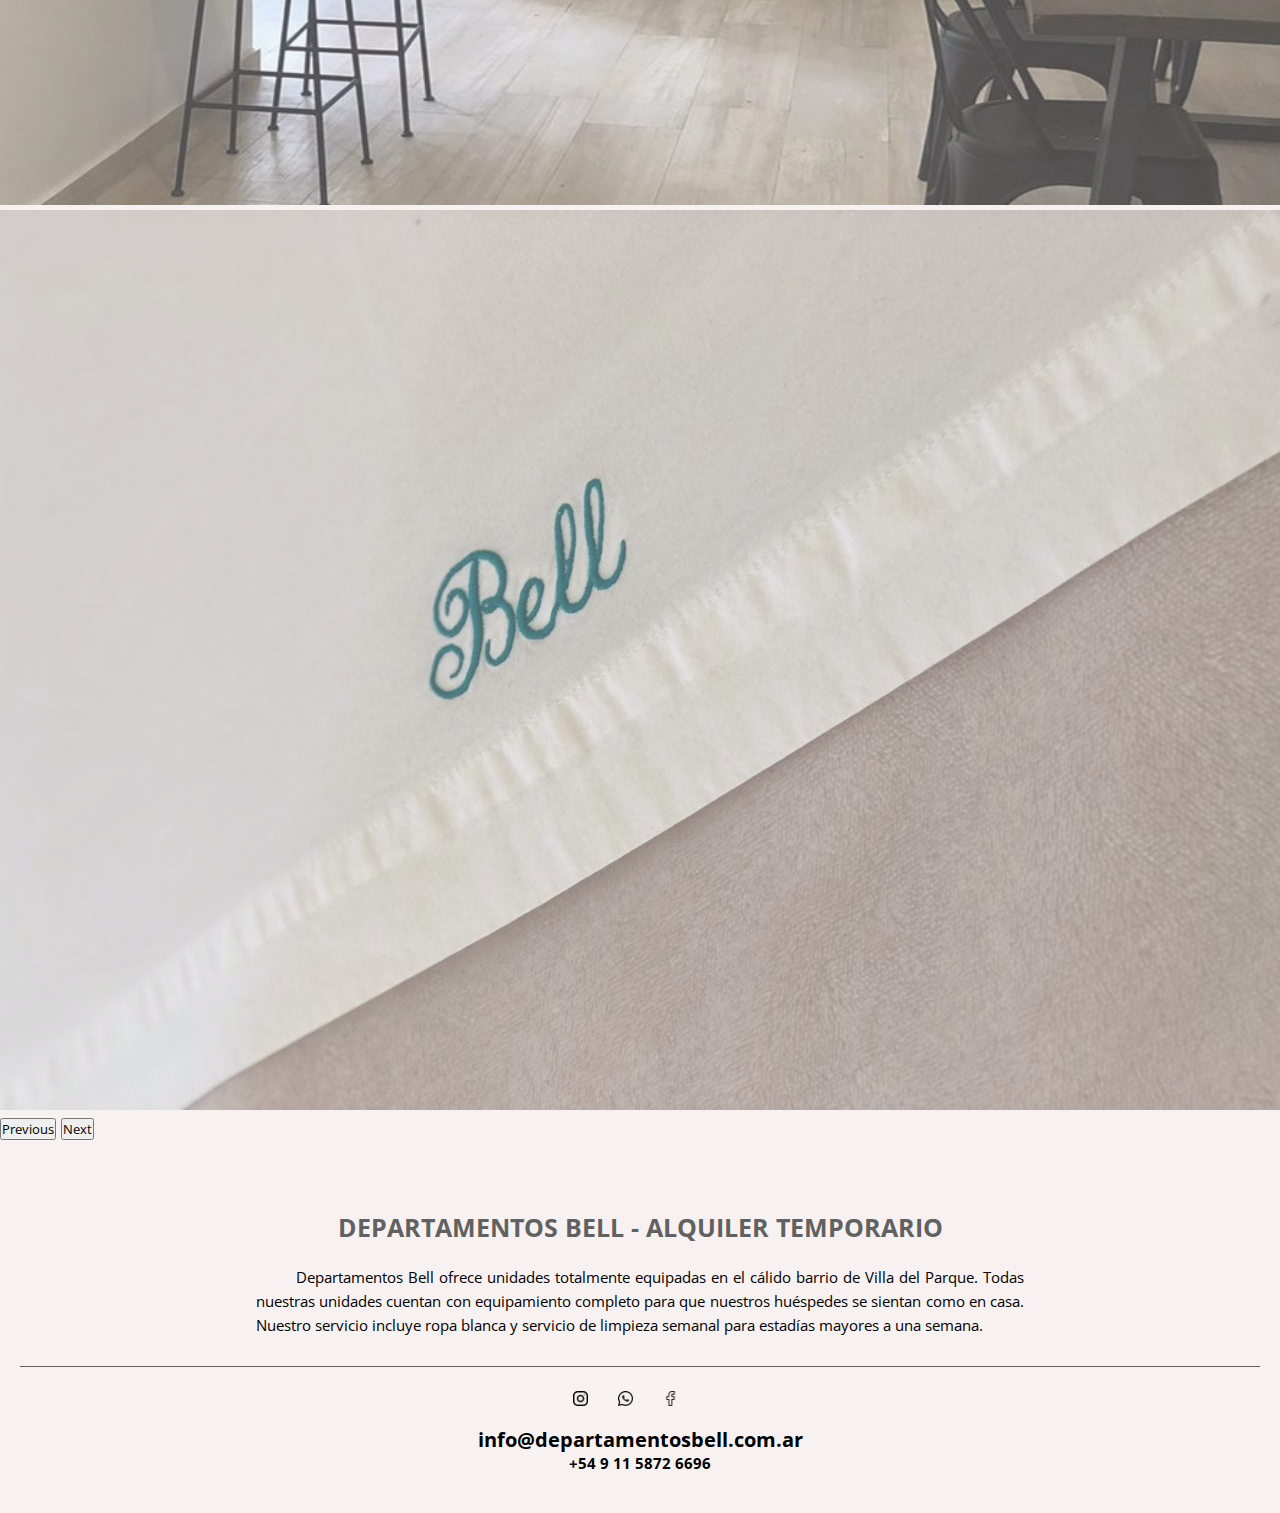
==== commit 6fcb3fc4: "nuevos banner y mejoras en departamentos" ====
--- a/index.html
+++ b/index.html
@@ -53,10 +53,10 @@
             <div id="carouselExampleInterval" class="carousel slide carousel-fade" data-bs-ride="carousel" data-bs-pause="false">
                 <div class="carousel-inner">
                     <div class="carousel-item" data-bs-interval="3000">
-                        <img src="./img/bell5panorecor2.jpg" class="d-block w-100 imgInsert" alt="..." />
+                        <img src="./img/2.jpg" class="d-block w-100 imgInsert" alt="..." />
                     </div>
                     <div class="carousel-item active" data-bs-interval="3000">
-                        <img src="./img/bell3living.jpg" class="d-block w-100 imgInsert" alt="..." />
+                        <img src="./img/44.jpg" class="d-block w-100 imgInsert" alt="..." />
                     </div>
                     <div class="carousel-item" data-bs-interval="3000">
                         <img src="./img/sheets.jpg" class="d-block w-100 imgInsert" alt="..." />
--- a/css/estilos.css
+++ b/css/estilos.css
@@ -18,12 +18,21 @@
 
 .tituloPrincipal {
     color: rgb(97, 97, 97);
-    font-size: 35px;
+    font-size: 25px;
     text-align: center;
+    padding-top: 20px;
     margin: 20px;
 }
 
 .textoMain {
+    font-size: 15px;
+    margin-top: 20px;
+    margin-right: 40px;
+    margin-left: 40px;
+
+}
+
+.subTituloMain{
     font-size: 20px;
     margin-top: 20px;
     margin-right: 40px;
@@ -44,7 +53,7 @@
     width: 100%;
     text-align: justify;
     margin-top: 30px;
-    margin-bottom: 50px;
+    margin-bottom: 30px;
 }
 
 .contenedorMainIndex{
@@ -70,7 +79,7 @@
 
 .imgInsertNav{
     width: 100%;
-    height: 400px;
+    height: 500px;
     opacity: 0.7;
 }
 
@@ -130,7 +139,7 @@
 }
 
 .navbar-brand {
-    font-size: 30px;
+    font-size: 25px;
     font-weight: bold;
     color: #1d8484;
     transition: ease-in-out 0.5s;
@@ -159,7 +168,8 @@
 .nav-link {
     color: black;
     margin-right: 15px;
-    position: relative
+    position: relative;
+    font-size: 15px;
 }
 
 .nav-link::before {
@@ -206,6 +216,28 @@
     opacity: 0.7;
 }
 
+.gallery{
+    width: 90%;
+    margin: 0 auto;
+    overflow: hidden;
+    padding: 30px 0;
+    display: flex;
+    gap: 20px;
+    flex-wrap: wrap;
+}
+
+.gallery__pic{
+    min-width: 200px;
+    flex: 350px;
+    height: 500px;
+}
+
+.gallery__img{
+    width: 100%;
+    height: 100%;
+    object-fit: cover;
+}
+
 
 
 .about-us-container {
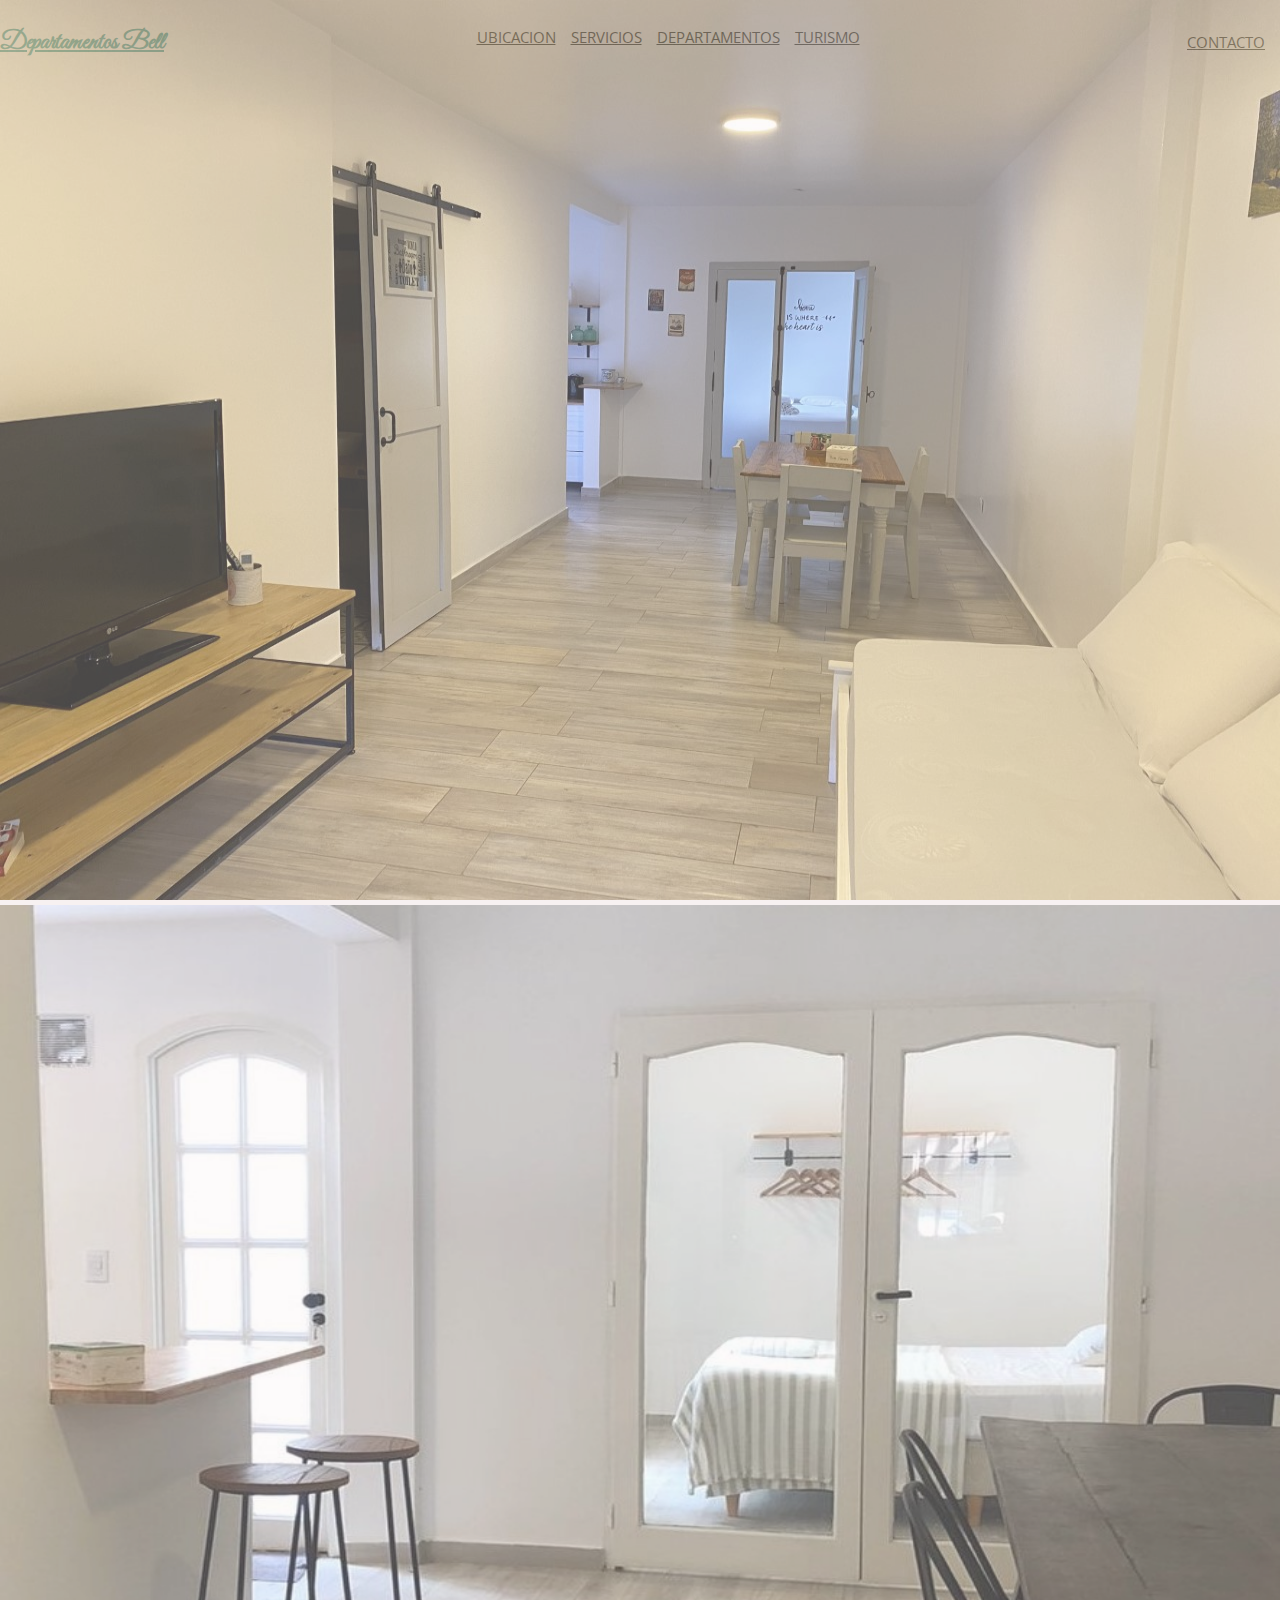
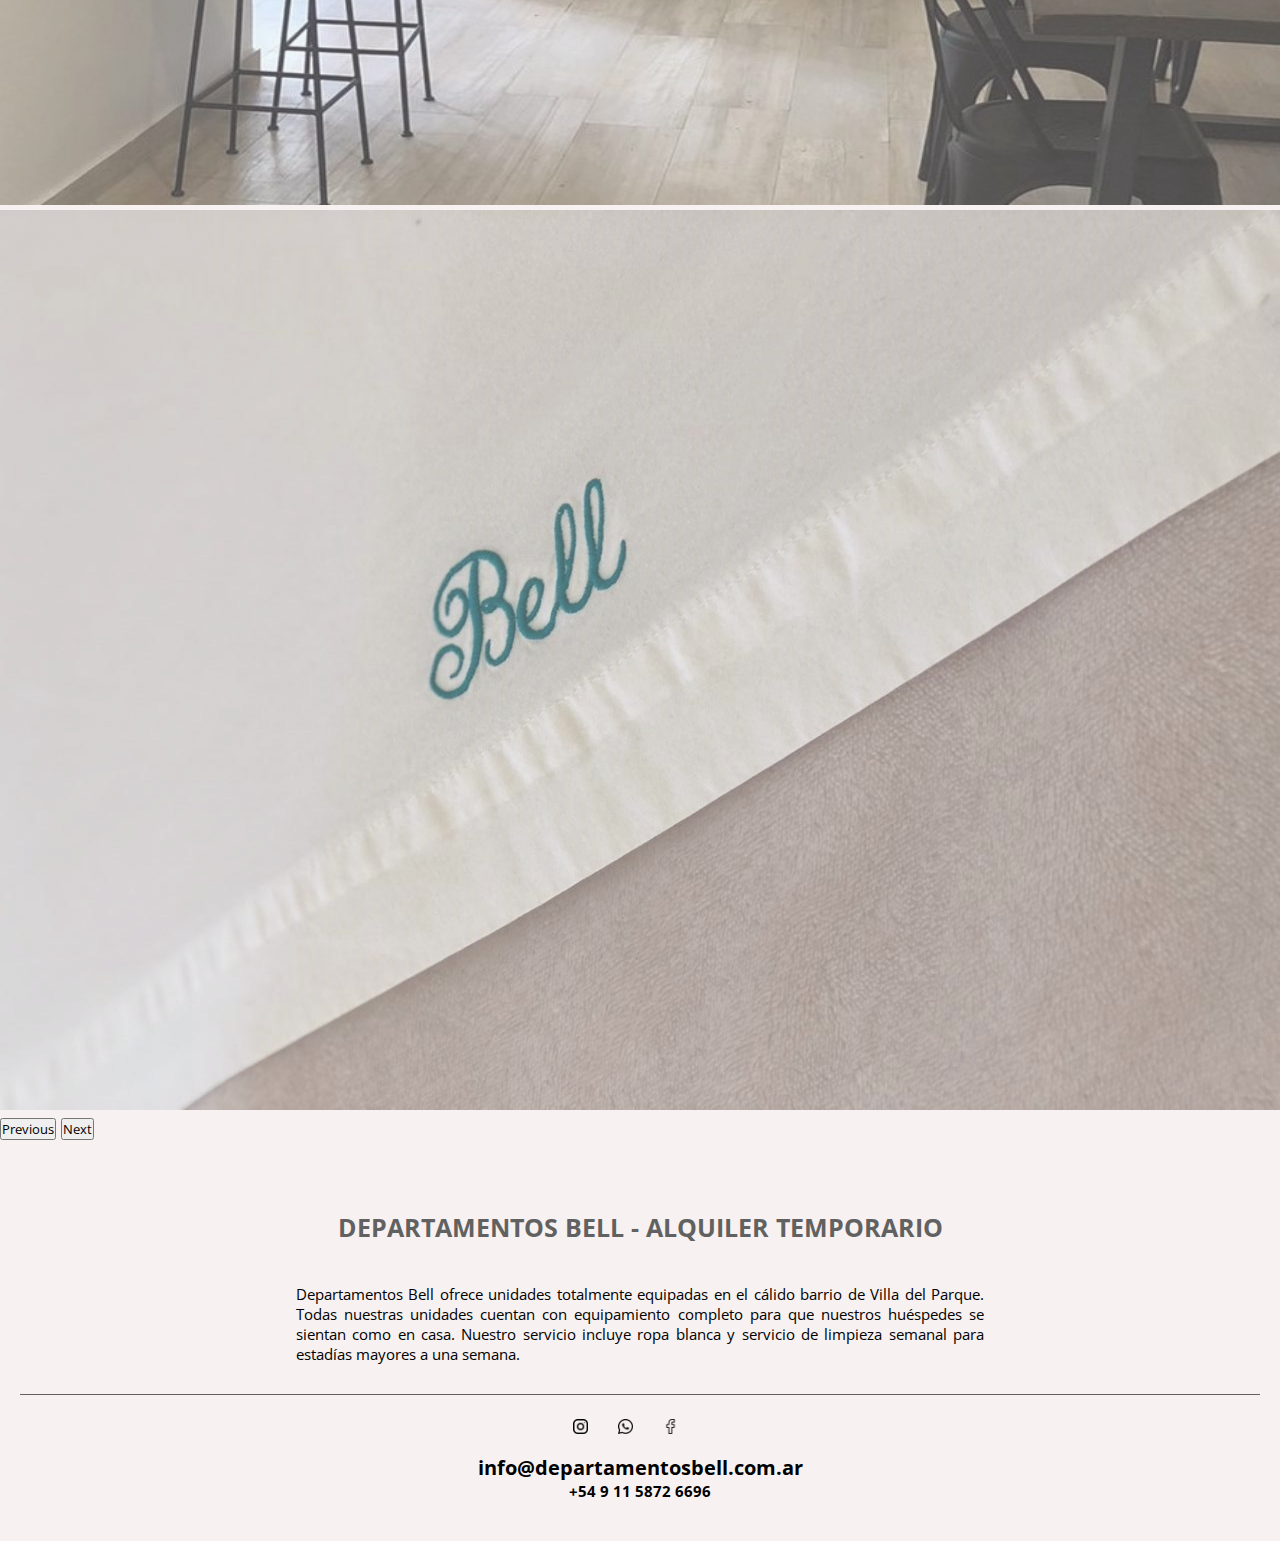
==== commit 5a60c31d: "nuevos cambios en turismo" ====
--- a/index.html
+++ b/index.html
@@ -76,11 +76,11 @@
             <div class="contenedorMainIndex">
                 <h1 class="tituloPrincipal fade-in-top">DEPARTAMENTOS BELL - ALQUILER TEMPORARIO</h1>
                 <div class="infotexto">
-                    <span class="textoMain">
+                    <p class="textoMain">
                         Departamentos Bell ofrece unidades totalmente equipadas en el cálido barrio de Villa del Parque.
                         Todas nuestras unidades cuentan con equipamiento completo para que nuestros huéspedes se sientan como en casa.
                         Nuestro servicio incluye ropa blanca y servicio de limpieza semanal para estadías mayores a una semana.
-                    </span>
+                    </p>
                 </div>
             </div>
         </main>
--- a/css/estilos.css
+++ b/css/estilos.css
@@ -33,15 +33,10 @@
 }
 
 .subTituloMain{
+    color: rgb(97, 97, 97);
+    text-align: center;
+    margin: 20px;
     font-size: 20px;
-    margin-top: 20px;
-    margin-right: 40px;
-    margin-left: 40px;
-}
-
-.info{
-    display: flex;
-    flex-direction: row;
 }
 
 .infotexto{
@@ -264,10 +259,6 @@
     flex-wrap: wrap;
 }
 
-.space {
-    margin: 15px;
-}
-
 .contact-container {
     display: flex;
     justify-content: center;
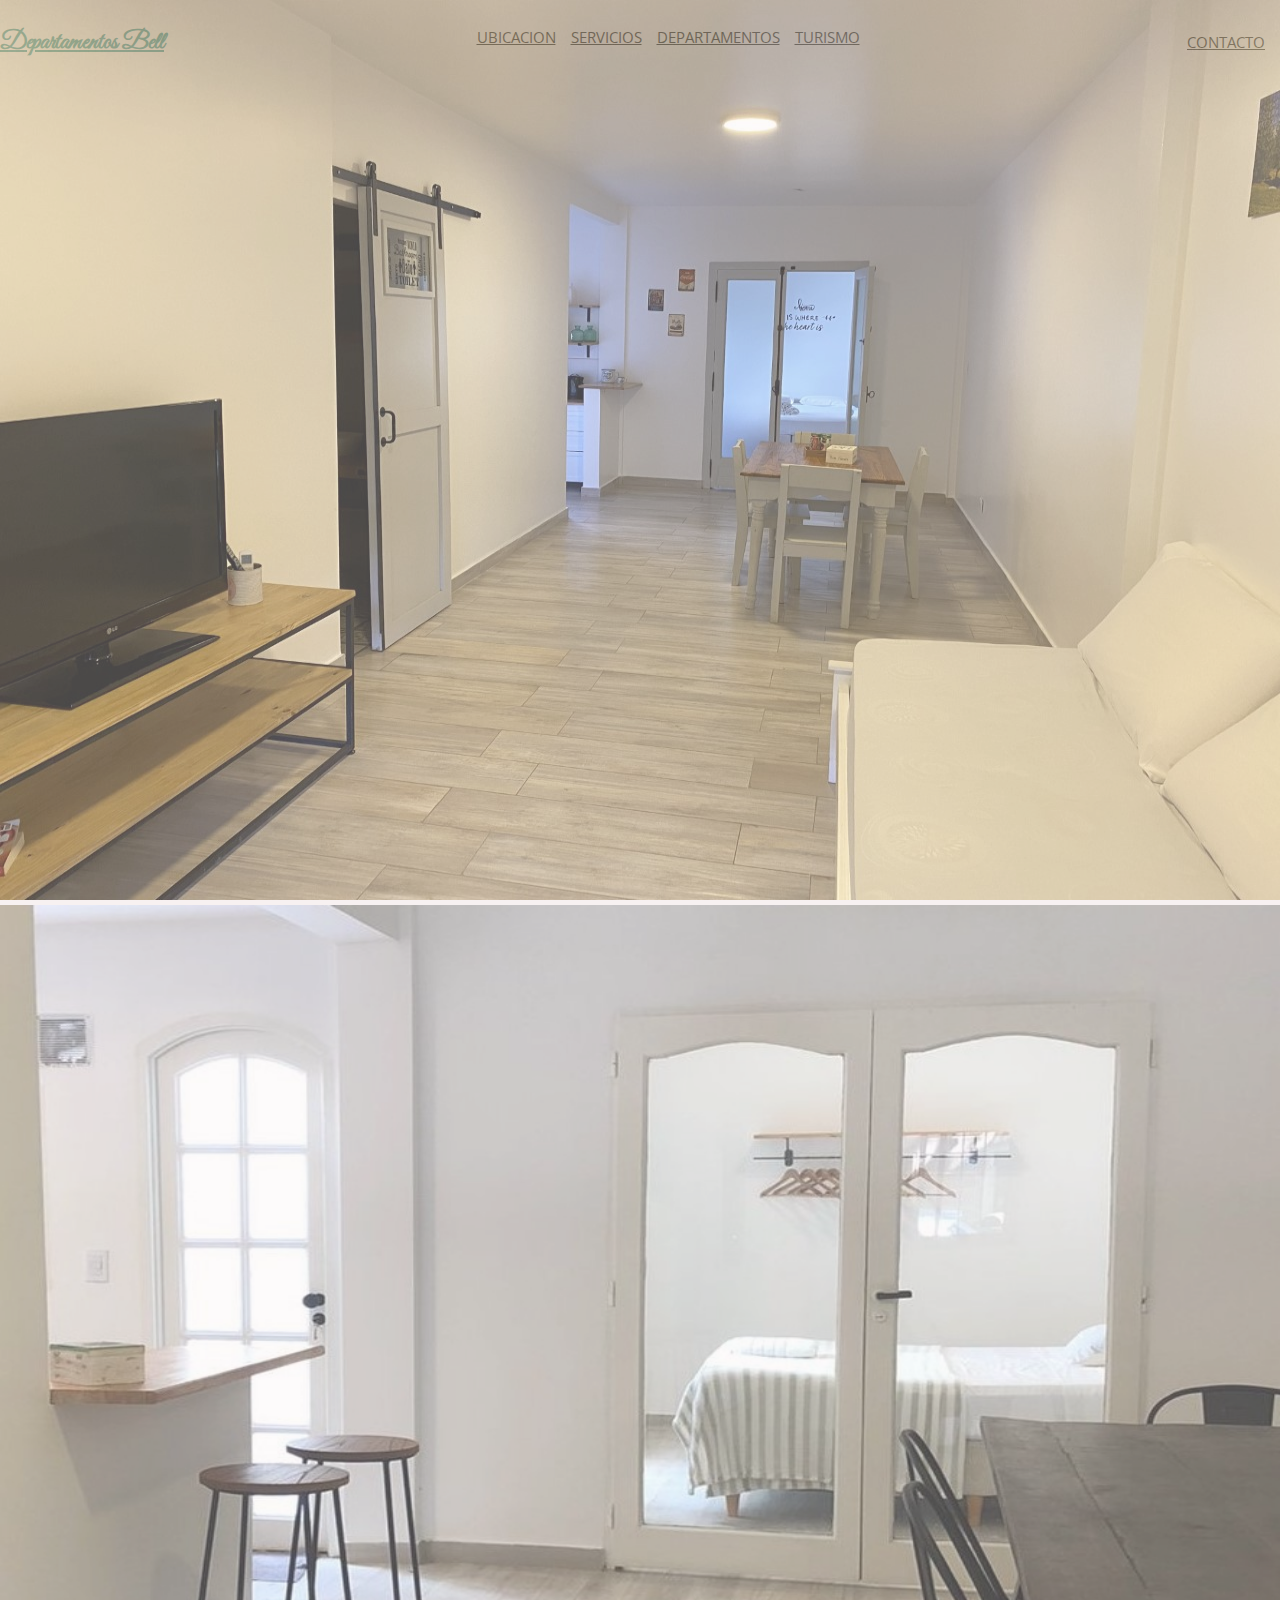
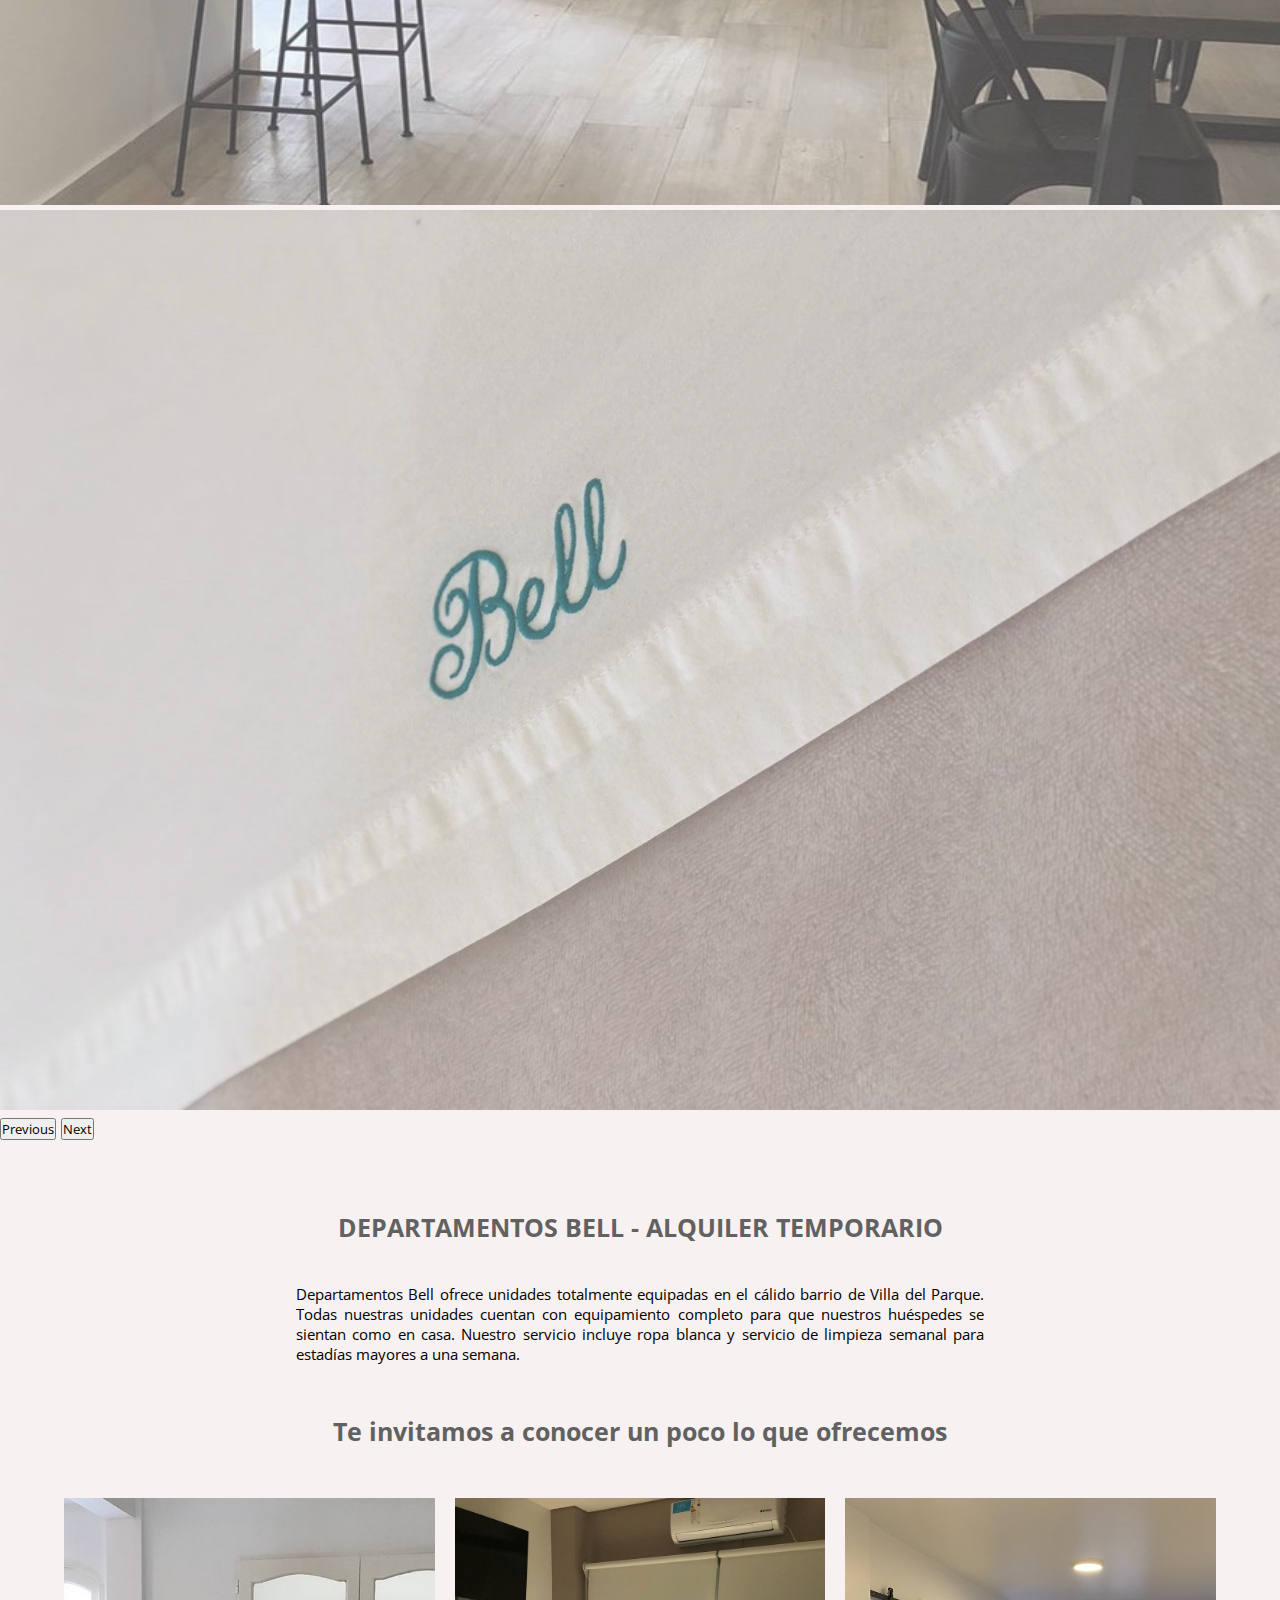
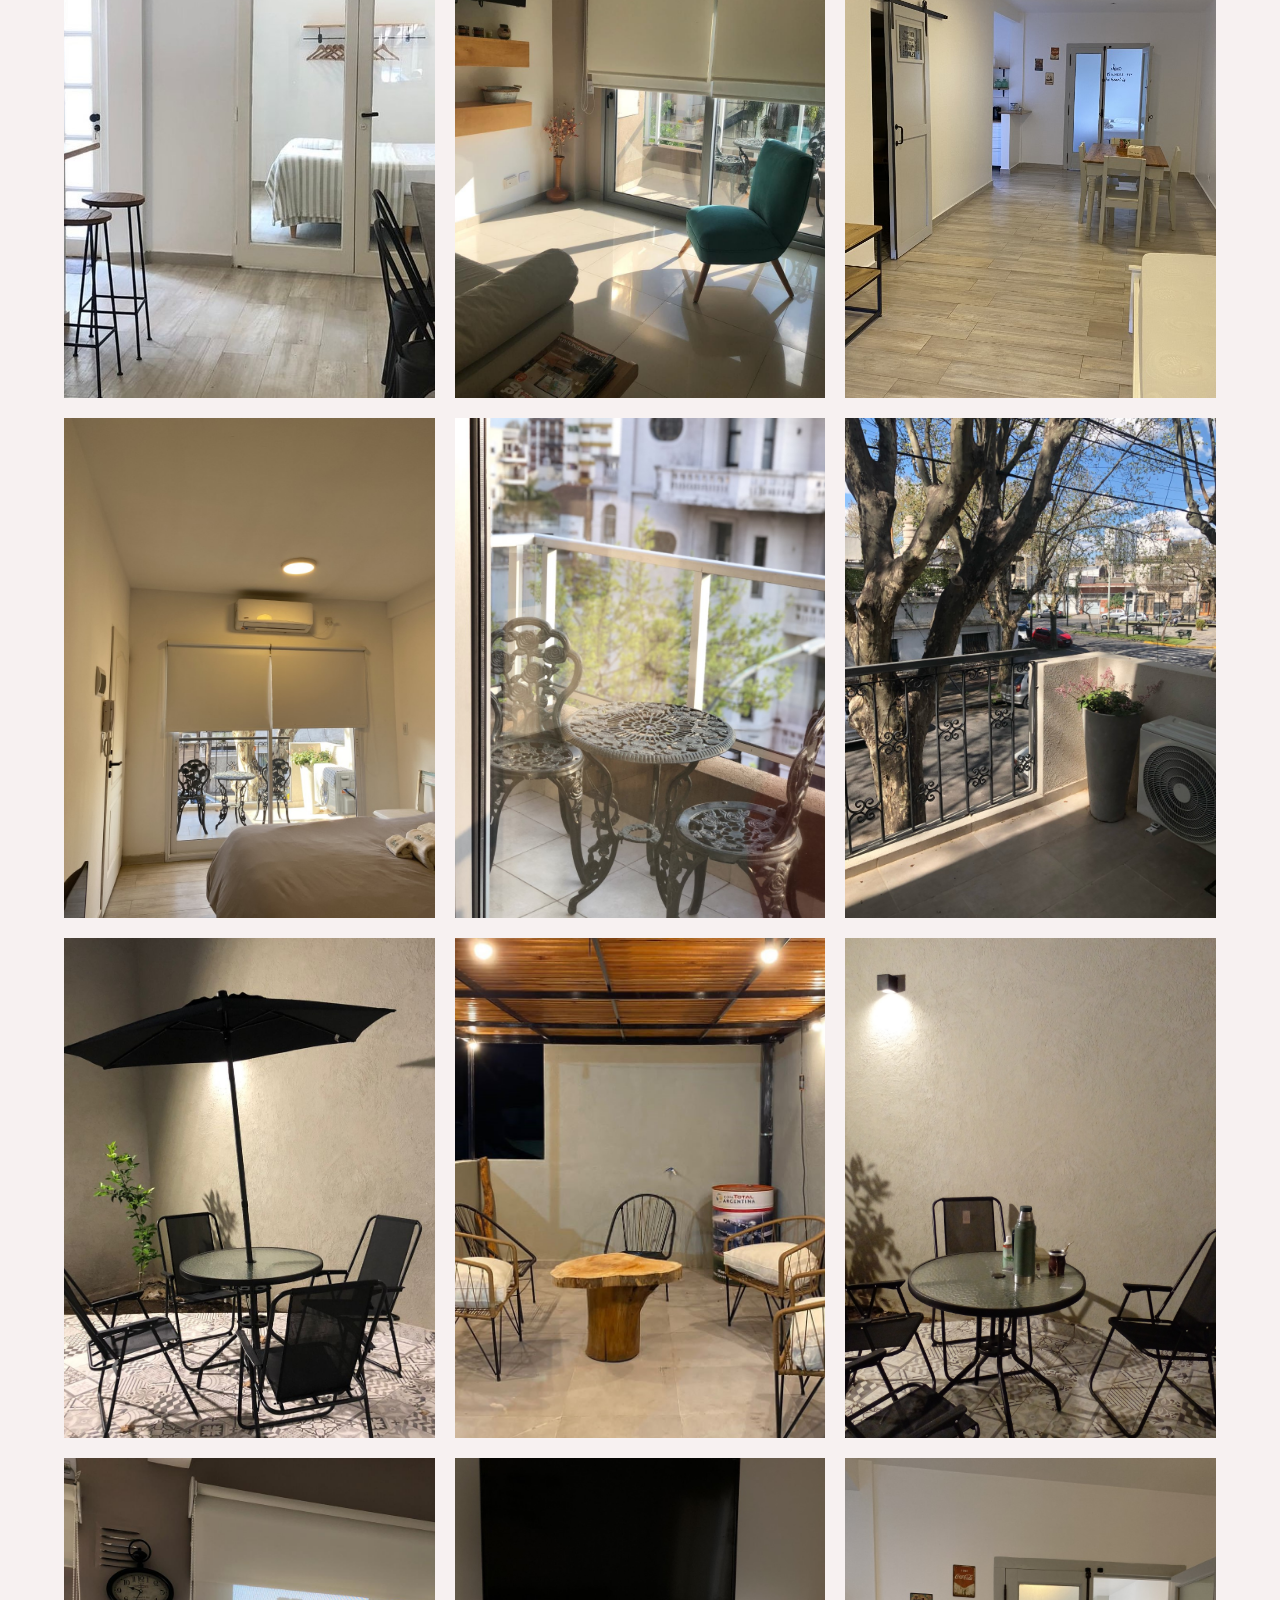
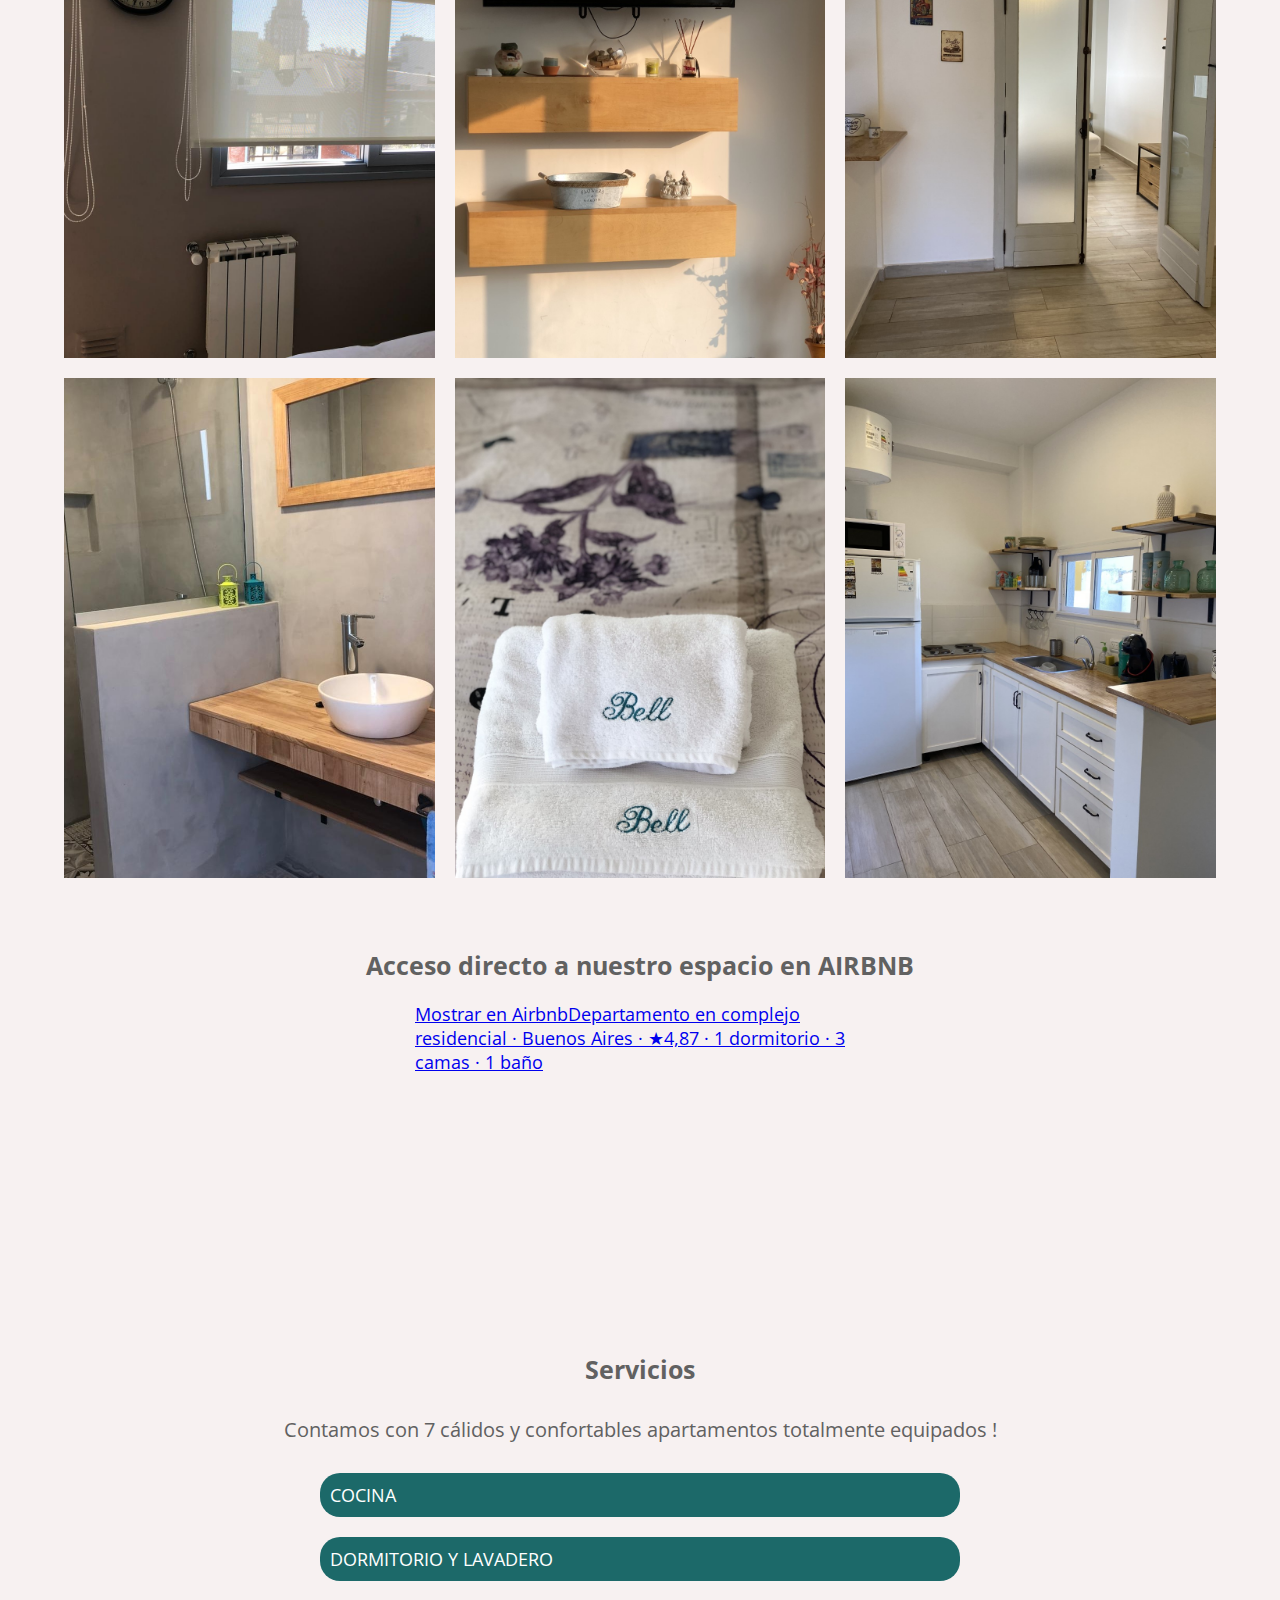
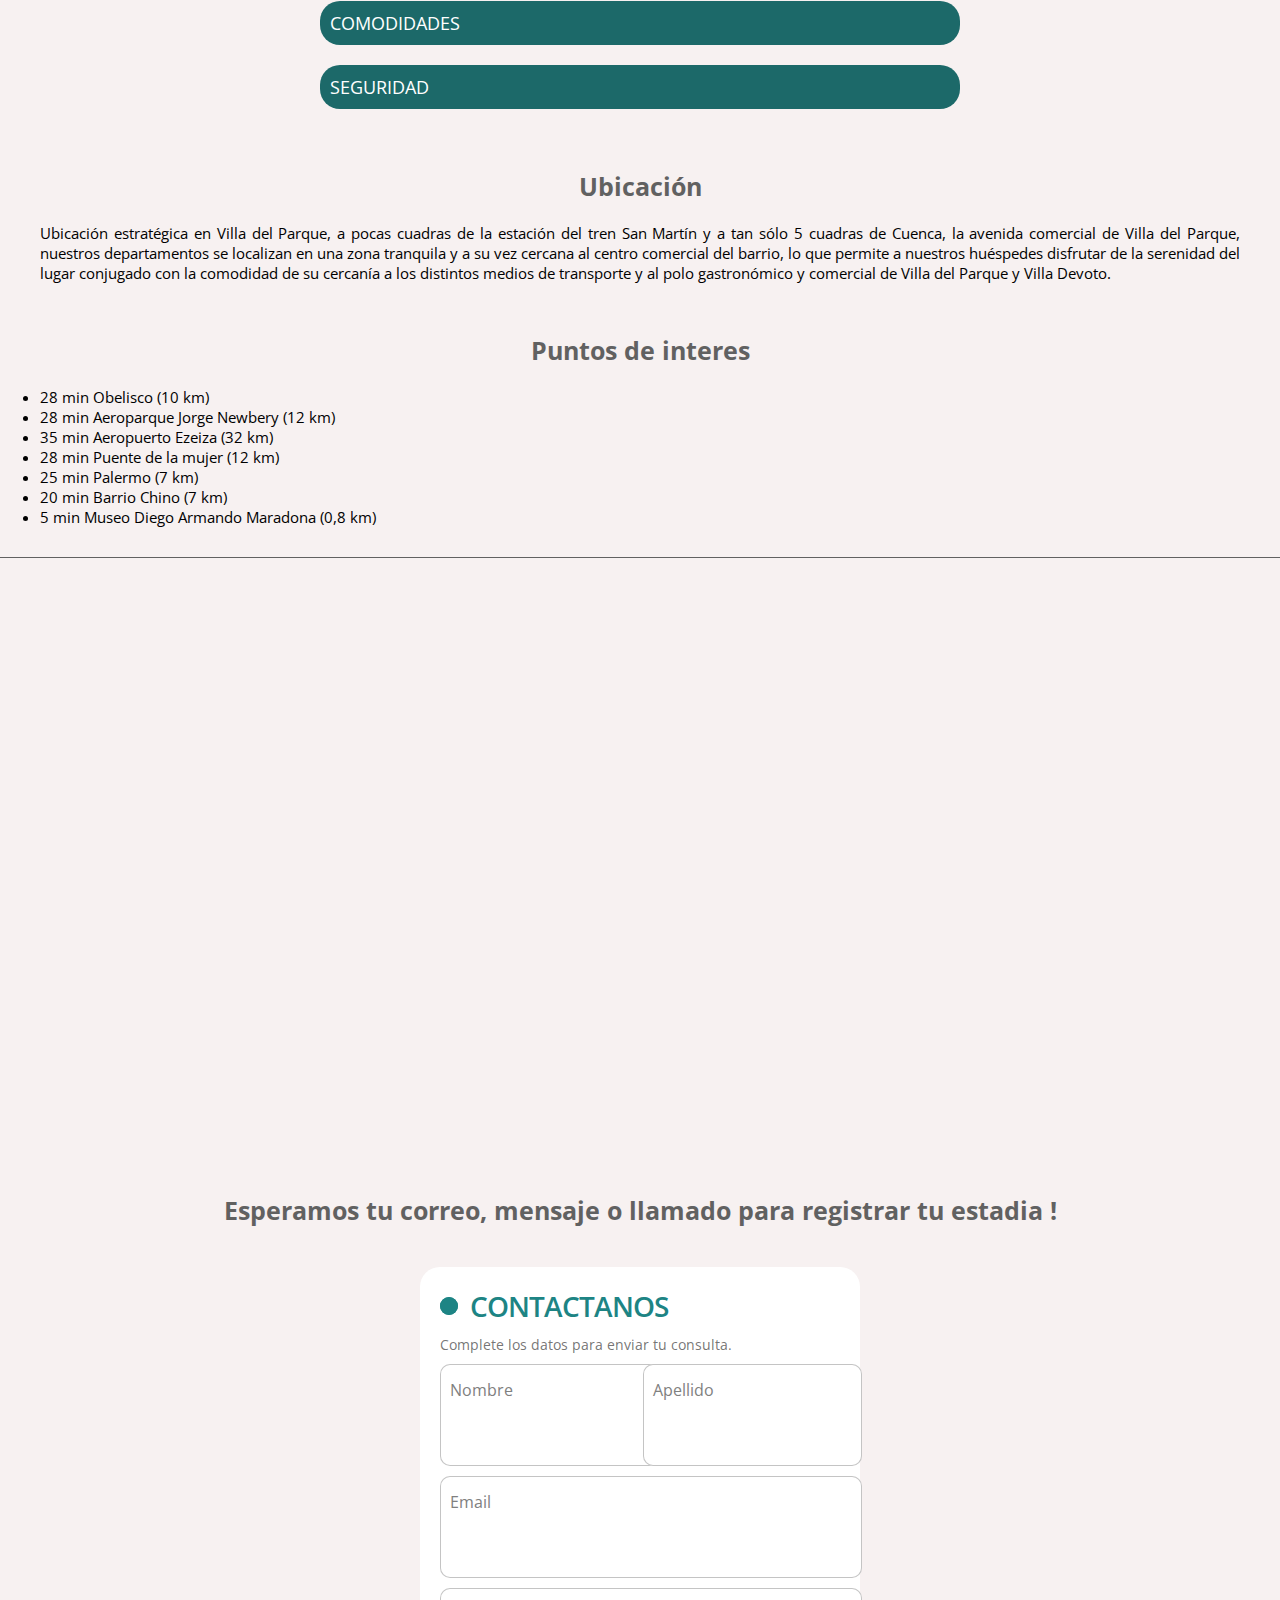
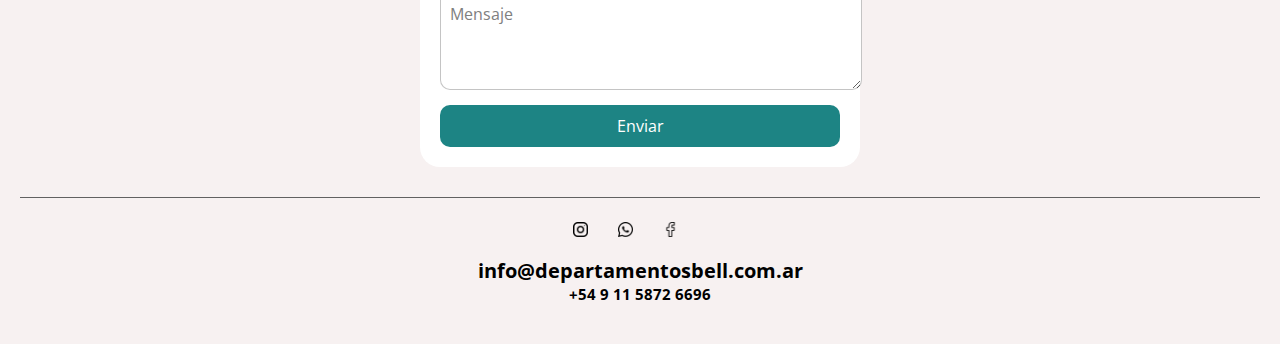
==== commit 2e74a0a3: "nuevos cambios" ====
--- a/index.html
+++ b/index.html
@@ -73,16 +73,271 @@
             </div>
         </header>
         <main>
-            <div class="contenedorMainIndex">
-                <h1 class="tituloPrincipal fade-in-top">DEPARTAMENTOS BELL - ALQUILER TEMPORARIO</h1>
-                <div class="infotexto">
-                    <p class="textoMain">
-                        Departamentos Bell ofrece unidades totalmente equipadas en el cálido barrio de Villa del Parque.
-                        Todas nuestras unidades cuentan con equipamiento completo para que nuestros huéspedes se sientan como en casa.
-                        Nuestro servicio incluye ropa blanca y servicio de limpieza semanal para estadías mayores a una semana.
-                    </p>
-                </div>
-            </div>
+            <div>
+                <div class="contenedorMainIndex">
+                    <h1 class="tituloPrincipal fade-in-top">DEPARTAMENTOS BELL - ALQUILER TEMPORARIO</h1>
+                    <div class="infotexto">
+                        <p class="textoMain">
+                            Departamentos Bell ofrece unidades totalmente equipadas en el cálido barrio de Villa del Parque.
+                            Todas nuestras unidades cuentan con equipamiento completo para que nuestros huéspedes se sientan como en casa.
+                            Nuestro servicio incluye ropa blanca y servicio de limpieza semanal para estadías mayores a una semana.
+                        </p>
+                    </div>
+                </div>
+                <div class="contenedorMain">
+                    <h1 class="tituloPrincipal">Te invitamos a conocer un poco lo que ofrecemos</h1>
+                    <section class="gallery">
+                        <figure class= "gallery__pic">
+                            <img class="gallery__img" src="../img/44.jpg" alt="">
+                        </figure>
+                        <figure class= "gallery__pic">
+                            <img class="gallery__img" src="../img/1.jpg" alt="">
+                        </figure>
+                        <figure class= "gallery__pic">
+                            <img class="gallery__img" src="../img/2.jpg" alt="">
+                        </figure>
+                        <figure class= "gallery__pic">
+                            <img class="gallery__img" src="../img/565.jpg" alt="">
+                        </figure>
+                        <figure class= "gallery__pic">
+                            <img class="gallery__img" src="../img/balcony.jpg" alt="">
+                        </figure>
+                        <figure class= "gallery__pic">
+                            <img class="gallery__img" src="../img/4.jpg" alt="">
+                        </figure>
+                        <figure class= "gallery__pic">
+                            <img class="gallery__img" src="../img/5665.jpg" alt="">
+                        </figure>
+                        <figure class= "gallery__pic">
+                            <img class="gallery__img" src="../img/6312.jpg" alt="">
+                        </figure>
+                        <figure class= "gallery__pic">
+                            <img class="gallery__img" src="../img/6513.jpg" alt="">
+                        </figure>
+                        <figure class= "gallery__pic">
+                            <img class="gallery__img" src="../img/154.jpg" alt="">
+                        </figure>
+                        <figure class= "gallery__pic">
+                            <img class="gallery__img" src="../img/9.jpg" alt="">
+                        </figure>
+                        <figure class= "gallery__pic">
+                            <img class="gallery__img" src="../img/7.jpg" alt="">
+                        </figure>
+                        <figure class= "gallery__pic">
+                            <img class="gallery__img" src="../img/14.jpg" alt="">
+                        </figure>
+                        <figure class= "gallery__pic">
+                            <img class="gallery__img" src="../img/6.jpg" alt="">
+                        </figure>
+                        <figure class= "gallery__pic">
+                            <img class="gallery__img" src="../img/8.jpg" alt="">
+                        </figure>
+                    </section>
+                    <h2 class="tituloPrincipal">Acceso directo a nuestro espacio en AIRBNB</h2>
+                    <div class="airbnb-embed-frame" data-id="51178615" data-view="home" style="width: 450px; height: 300px; margin: auto;"><a href="https://www.airbnb.com.ar/rooms/51178615?check_in=2023-11-13&amp;check_out=2023-11-18&amp;guests=1&amp;adults=1&amp;s=66&amp;source=embed_widget">Mostrar en Airbnb</a><a href="https://www.airbnb.com.ar/rooms/51178615?check_in=2023-11-13&amp;check_out=2023-11-18&amp;guests=1&amp;adults=1&amp;s=66&amp;source=embed_widget" rel="nofollow">Departamento en complejo residencial · Buenos Aires · ★4,87 · 1 dormitorio · 3 camas · 1 baño</a><script async="" src="https://www.airbnb.com.ar/embeddable/airbnb_jssdk"></script></div>
+                </div>
+                <div class="contenedorMain">
+                    <h1 class="tituloPrincipal">Servicios</h1>
+                    <div class="infotextoUbic">
+                        <p class="subTituloMain">
+                            Contamos con 7 cálidos y confortables apartamentos totalmente equipados !
+                        </p>
+                        <div class="accordion">
+                            <div class="accordion-item">
+                                <div class="accordion-header">COCINA</div>
+                                <div class="accordion-content textoMain">
+                                    <p>Cuenta con:</p>
+                                    <ul>
+                                        <li>
+                                            Heladera con congelador
+                                        </li>
+                                        <li>
+                                            Microondas
+                                        </li>
+                                        <li>
+                                            Cafetera
+                                        </li>
+                                        <li>
+                                            Pava electrica
+                                        </li>
+                                        <li>
+                                            Utensilios basicos de cocina
+                                        </li>
+                                        <li>
+                                            Mesa de comedor
+                                        </li>
+                                    </ul>
+                                </div>
+                            </div>
+                            <div class="accordion-item">
+                                <div class="accordion-header">DORMITORIO Y LAVADERO</div>
+                                <div class="accordion-content textoMain">
+                                    <p>Cuenta con:</p>
+                                    <ul>
+                                        <li>
+                                            Toallas
+                                        </li>
+                                        <li>
+                                            Sabanas
+                                        </li>
+                                        <li>
+                                            Jabon de tocador
+                                        </li>
+                                        <li>
+                                            Papel higienico
+                                        </li>
+                                        <li>
+                                            Ropa de cama
+                                        </li>
+                                        <li>
+                                            Almohadas
+                                        </li>
+                                        <li>
+                                            Mantas adicionales
+                                        </li>
+                                        <li>
+                                            Plancha
+                                        </li>
+                                        <li>
+                                            Perchas
+                                        </li>
+                                    </ul>
+                                </div>
+                            </div>
+                            <div class="accordion-item">
+                                <div class="accordion-header">COMODIDADES</div>
+                                <div class="accordion-content textoMain">
+                                    <p>Cuenta con:</p>
+                                    <ul>
+                                        <li>
+                                            Internet de alta velocidad
+                                        </li>
+                                        <li>
+                                            Aire acondicionado
+                                        </li>
+                                        <li>
+                                            Calefaccion central
+                                        </li>
+                                        <li>
+                                            Terraza con solarium
+                                        </li>
+                                        <li>
+                                            Parrilla
+                                        </li>
+                                        <li>
+                                            Hamaca
+                                        </li>
+                                        <li>
+                                            Televisor
+                                        </li>
+                                        <li>
+                                            Juegos de mesa
+                                        </li>
+                                        <li>
+                                            Agua caliente
+                                        </li>
+                                    </ul>
+                                </div>
+                            </div>
+                            <div class="accordion-item">
+                                <div class="accordion-header">SEGURIDAD</div>
+                                <div class="accordion-content textoMain">
+                                    <p>Cuenta con:</p>
+                                    <ul>
+                                        <li>
+                                            Camaras de seguridad en la propiedad
+                                        </li>
+                                        <li>
+                                            Detector de monoxido de carbono
+                                        </li>
+                                        <li>
+                                            Extintor de incendios
+                                        </li>
+                                        <li>
+                                            Botiquin de primeros auxilios
+                                        </li>
+                                    </ul>
+                                </div>
+                            </div>
+                        </div>
+                    </div>
+                </div>
+            </div>
+            <div class="contenedorMain">
+                <div class="row">
+                    <div class="col infotextoUbic">
+                        <h1 class="tituloPrincipal">Ubicación</h1>
+                        <p class="textoMain">
+                            Ubicación estratégica en Villa del Parque, a pocas cuadras de la estación del tren San
+                            Martín
+                            y a tan
+                            sólo 5 cuadras de Cuenca, la avenida comercial de Villa del Parque, nuestros
+                            departamentos
+                            se localizan
+                            en una zona tranquila y a su vez cercana al centro comercial del barrio, lo que permite
+                            a
+                            nuestros
+                            huéspedes disfrutar de la serenidad del lugar conjugado con la comodidad de su cercanía
+                            a
+                            los distintos
+                            medios de transporte y al polo gastronómico y comercial de Villa del Parque y Villa
+                            Devoto.
+                        </p>
+                    </div>
+                    <div class="col infotextoUbic">
+                        <h2 class="tituloPrincipal">Puntos de interes</h2>
+                        <ul class="textoMain">
+                            <li>28 min Obelisco (10 km)</li>
+                            <li>28 min Aeroparque Jorge Newbery (12 km)</li>
+                            <li>35 min Aeropuerto Ezeiza (32 km)</li>
+                            <li>28 min Puente de la mujer (12 km)</li>
+                            <li>25 min Palermo (7 km)</li>
+                            <li>20 min Barrio Chino (7 km)</li>
+                            <li>5 min Museo Diego Armando Maradona (0,8 km)</li>
+                        </ul>
+                    </div>
+                </div>
+                <div class="divIframe">
+                    <iframe
+                        src="https://www.google.com/maps/embed?pb=!1m18!1m12!1m3!1d3284.0690710486824!2d-58.48569204983302!3d-34.60241488036392!2m3!1f0!2f0!3f0!3m2!1i1024!2i768!4f13.1!3m3!1m2!1s0x95bcb61f2f809897%3A0x4b74617b49e03c21!2sBolivia%202724%2C%20C1417%20CABA!5e0!3m2!1ses!2sar!4v1674998050142!5m2!1ses!2sar"
+                        width="100%" height="500" style="border: 0" allowfullscreen="" loading="lazy"
+                        referrerpolicy="no-referrer-when-downgrade"></iframe>
+                </div>
+            </div>
+            <div class="contenedorMain">
+                <div class="contenedorContacto">
+                    <div>
+                        <h1 class="tituloPrincipal">Esperamos tu correo, mensaje o llamado para registrar tu estadia !</h1>
+                    </div>
+                    <form class="form">
+                        <p class="title">CONTACTANOS </p>
+                        <p class="message">Complete los datos para enviar tu consulta.</p>
+                            <div class="flex">
+                            <label>
+                                <input required="" placeholder="" type="text" class="input">
+                                <span>Nombre</span>
+                            </label>
+                    
+                            <label>
+                                <input required="" placeholder="" type="text" class="input">
+                                <span>Apellido</span>
+                            </label>
+                        </div>  
+                                
+                        <label>
+                            <input required="" placeholder="" type="email" class="input">
+                            <span>Email</span>
+                        </label> 
+                        <label>
+                            <textarea required="" rows="3" placeholder="" class="input"></textarea>
+                            <span class="textAreaForm">Mensaje</span>
+                        </label>
+                        <button class="submit">Enviar</button>
+                    </form>
+                </div>
+            </div>
+            </div>
+
         </main>
         <footer class="footer">
             <div class="logos">
--- a/css/estilos.css
+++ b/css/estilos.css
@@ -32,26 +32,29 @@
 
 }
 
-.subTituloMain{
+.subTituloMain {
     color: rgb(97, 97, 97);
     text-align: center;
     margin: 20px;
     font-size: 20px;
 }
 
-.infotexto{
+.infotexto {
     width: 60%;
     text-align: justify;
 }
 
-.infotextoUbic{
-    width: 100%;
+.infotextoUbic {
+    width: 100%;
+    flex-direction: column;
     text-align: justify;
+    justify-content: center;
+    align-items: center;
     margin-top: 30px;
     margin-bottom: 30px;
 }
 
-.contenedorMainIndex{
+.contenedorMainIndex {
     margin-top: 30px;
     margin-bottom: 30px;
     width: 100%;
@@ -61,18 +64,27 @@
     justify-content: center;
 }
 
-.contenedorMain{
+.contenedorMain {
     margin-bottom: 30px;
     margin-bottom: 30px;
     width: 100%;
 }
 
-.divIframe{
+.contenedorContacto{
+    display: flex;
+    flex-direction: column;
+    align-items: center;
+    margin-bottom: 30px;
+    margin-bottom: 30px;
+    width: 100%;
+}
+
+.divIframe {
     padding-top: 60px;
     border-top: 1px solid rgb(97, 97, 97);
 }
 
-.imgInsertNav{
+.imgInsertNav {
     width: 100%;
     height: 500px;
     opacity: 0.7;
@@ -211,7 +223,7 @@
     opacity: 0.7;
 }
 
-.gallery{
+.gallery {
     width: 90%;
     margin: 0 auto;
     overflow: hidden;
@@ -221,13 +233,13 @@
     flex-wrap: wrap;
 }
 
-.gallery__pic{
+.gallery__pic {
     min-width: 200px;
     flex: 350px;
     height: 500px;
 }
 
-.gallery__img{
+.gallery__img {
     width: 100%;
     height: 100%;
     object-fit: cover;
@@ -275,7 +287,7 @@
     height: 80%;
 }
 
-.footer{
+.footer {
     border-top: 1px solid rgb(97, 97, 97);
     margin: 20px;
     padding: 20px;
@@ -320,3 +332,191 @@
         opacity: 1;
     }
 }
+
+
+/*FORMULARIO*/
+.form {
+    display: flex;
+    flex-direction: column;
+    gap: 10px;
+    max-width: 800px;
+    background-color: #fff;
+    padding: 20px;
+    border-radius: 20px;
+    position: relative;
+    margin-top: 20px;
+}
+
+.title {
+    font-size: 28px;
+    color: #1d8484;
+    font-weight: 600;
+    letter-spacing: -1px;
+    position: relative;
+    display: flex;
+    align-items: center;
+    padding-left: 30px;
+}
+
+.title::before,
+.title::after {
+    position: absolute;
+    content: "";
+    height: 16px;
+    width: 16px;
+    border-radius: 50%;
+    left: 0px;
+    background-color: #1d8484;
+}
+
+.title::before {
+    width: 18px;
+    height: 18px;
+    background-color: #1d8484;
+}
+
+.title::after {
+    width: 18px;
+    height: 18px;
+    animation: pulse 1s linear infinite;
+}
+
+.message,
+.signin {
+    color: rgba(88, 87, 87, 0.822);
+    font-size: 14px;
+}
+
+.signin {
+    text-align: center;
+}
+
+.signin a {
+    color: royalblue;
+}
+
+.signin a:hover {
+    text-decoration: underline royalblue;
+}
+
+.flex {
+    display: flex;
+    width: 100%;
+    gap: 6px;
+}
+
+.form label {
+    position: relative;
+}
+
+.form label .input {
+    width: 100%;
+    padding: 10px 10px 20px 10px;
+    outline: 0;
+    border: 1px solid rgba(105, 105, 105, 0.397);
+    border-radius: 10px;
+    min-height: 70px;
+}
+
+.form label .input+span {
+    position: absolute;
+    left: 10px;
+    top: 15px;
+    color: grey;
+    font-size: 0.9em;
+    cursor: text;
+    transition: 0.3s ease;
+}
+
+.form label .input:placeholder-shown+span {
+    top: 15px;
+    font-size: 0.9em;
+}
+
+.form label .input:focus+span,
+.form label .input:valid+span {
+    top: 50px;
+    font-size: 0.7em;
+    font-weight: 600;
+}
+
+.form label .input:valid+span {
+    color: #1c6969;
+}
+
+.form label .input:focus+.textAreaForm,
+.form label .input:valid+.textAreaForm {
+    top: 90px;
+    font-size: 0.7em;
+    font-weight: 600;
+}
+
+.form label .input:valid+.textAreaForm {
+    color: #1c6969;
+}
+
+
+
+
+
+.submit {
+    border: none;
+    outline: none;
+    background-color: #1d8484;
+    padding: 10px;
+    border-radius: 10px;
+    color: #fff;
+    font-size: 16px;
+    transition: 0.5s ease-in-out;
+}
+
+.submit:hover {
+    background-color: #23a8a8
+}
+
+@keyframes pulse {
+    from {
+        transform: scale(0.9);
+        opacity: 1;
+    }
+
+    to {
+        transform: scale(1.8);
+        opacity: 0;
+    }
+}
+
+/*prueba acordeon*/
+
+.accordion{
+    width: 100%;
+    display: flex;
+    flex-direction: column;
+    justify-content: center;
+    align-items: center;
+}
+
+.accordion-item {
+    margin: 10px;
+    width: 50%;
+    border: 0 transparent;
+    background-color: transparent;
+}
+
+.accordion-header {
+    border-radius: 20px;
+    border: 0 transparent;
+    padding: 10px;
+    cursor: pointer;
+    background-color: #1c6969;
+    color: white
+}
+
+.accordion-content {
+    display: none;
+    padding: 10px;
+}
+
+.active {
+    display: block;
+}